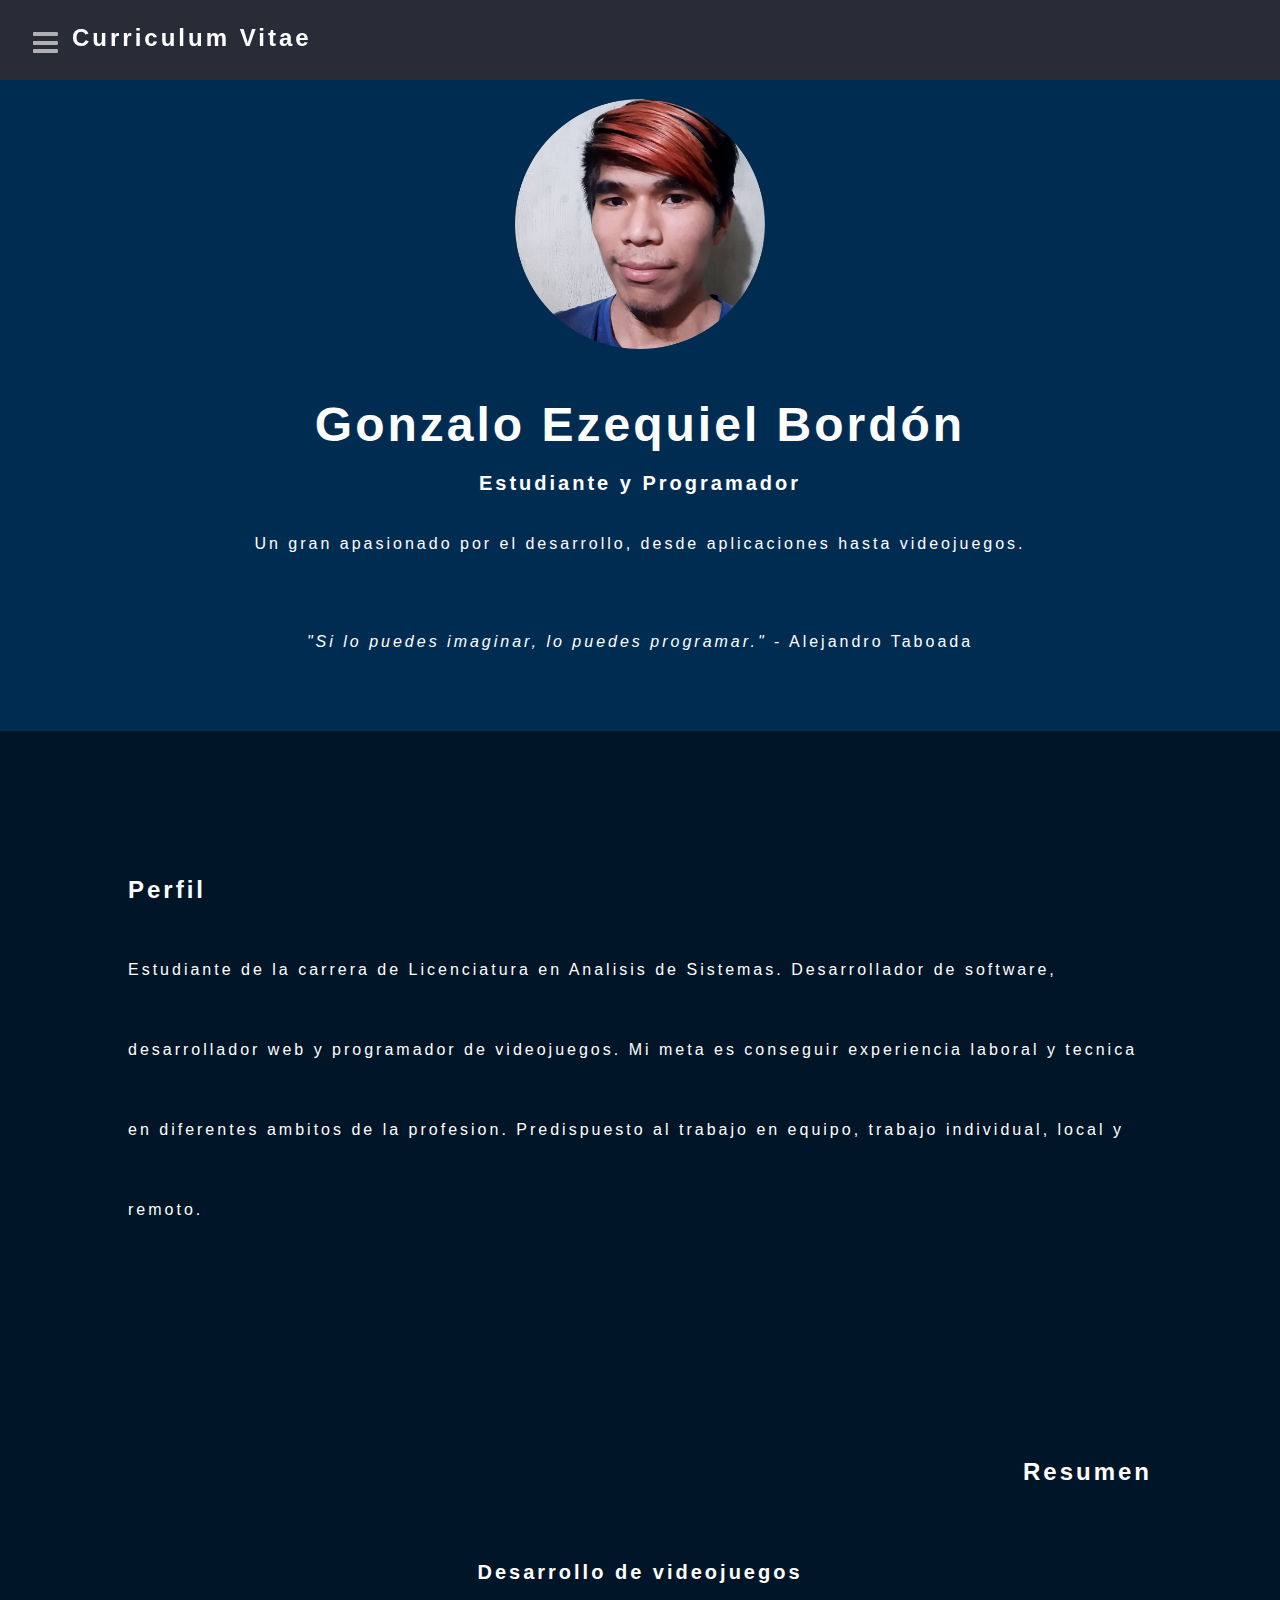
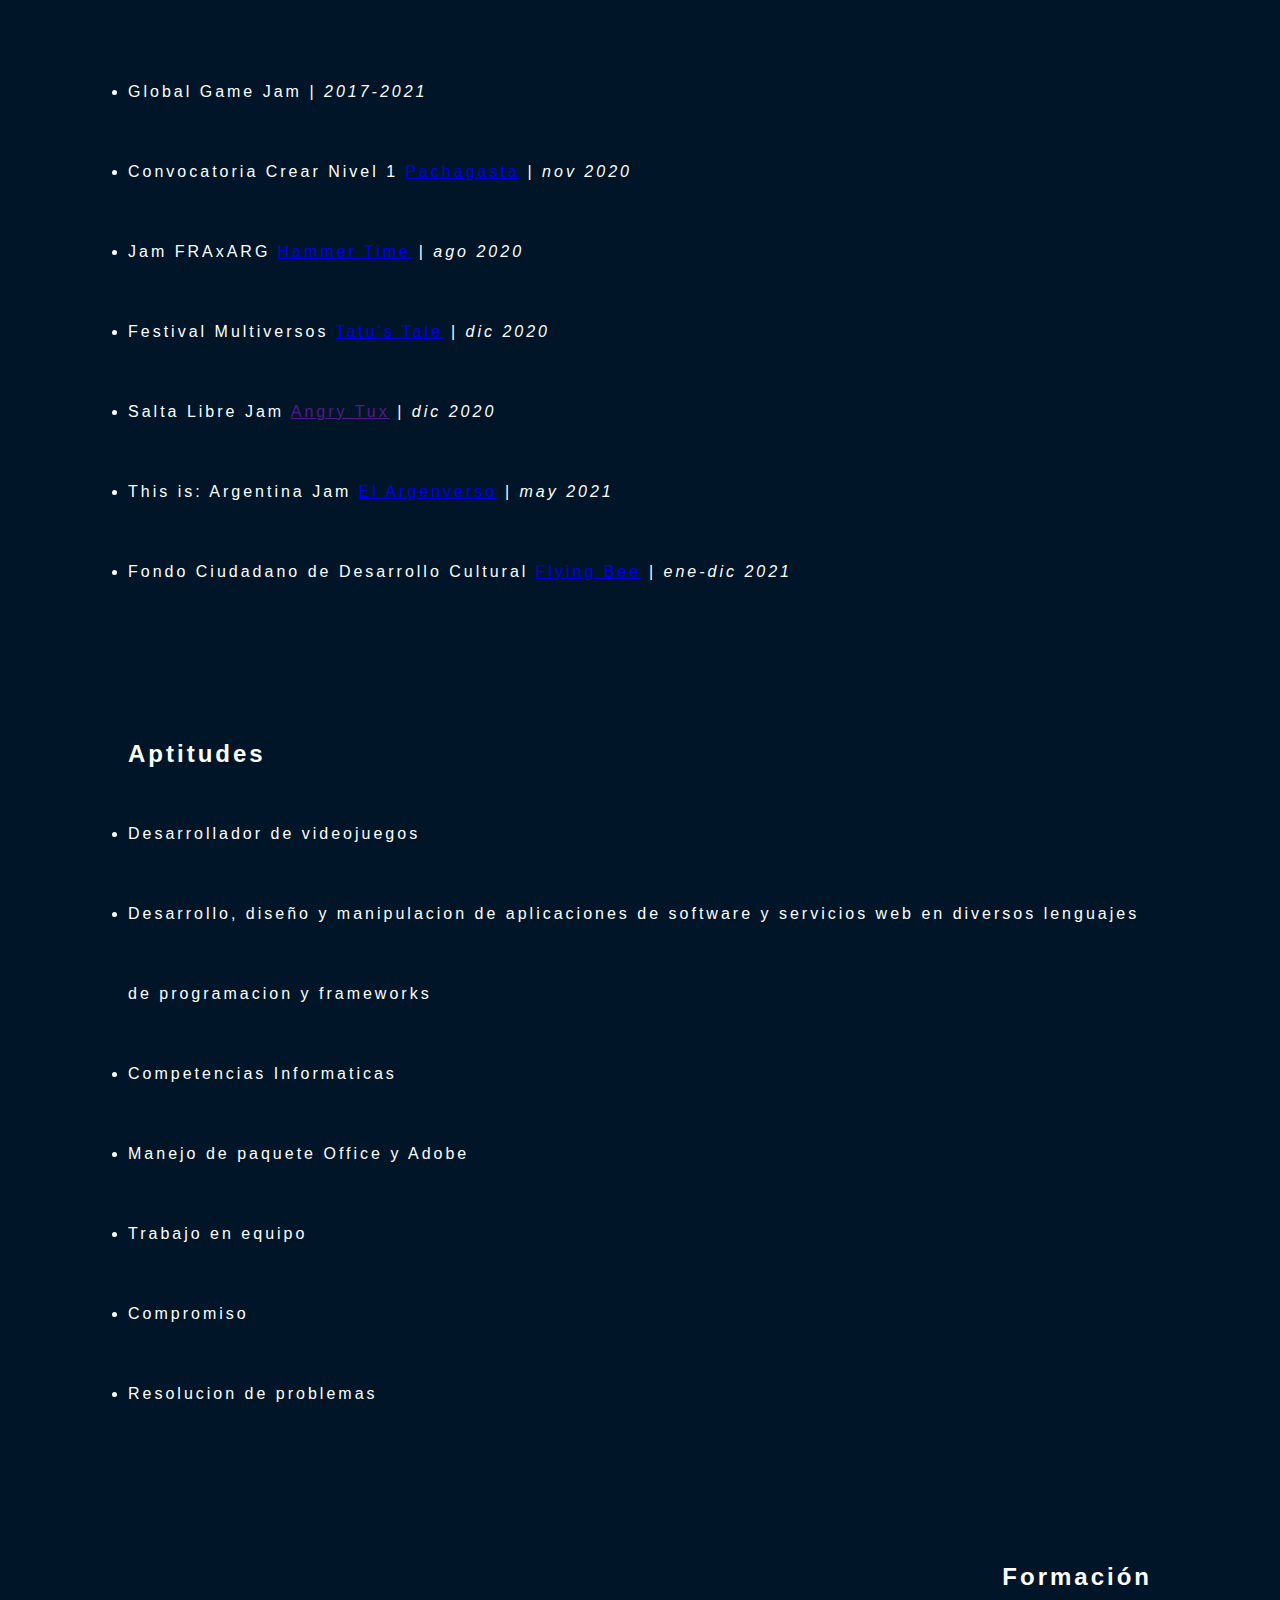
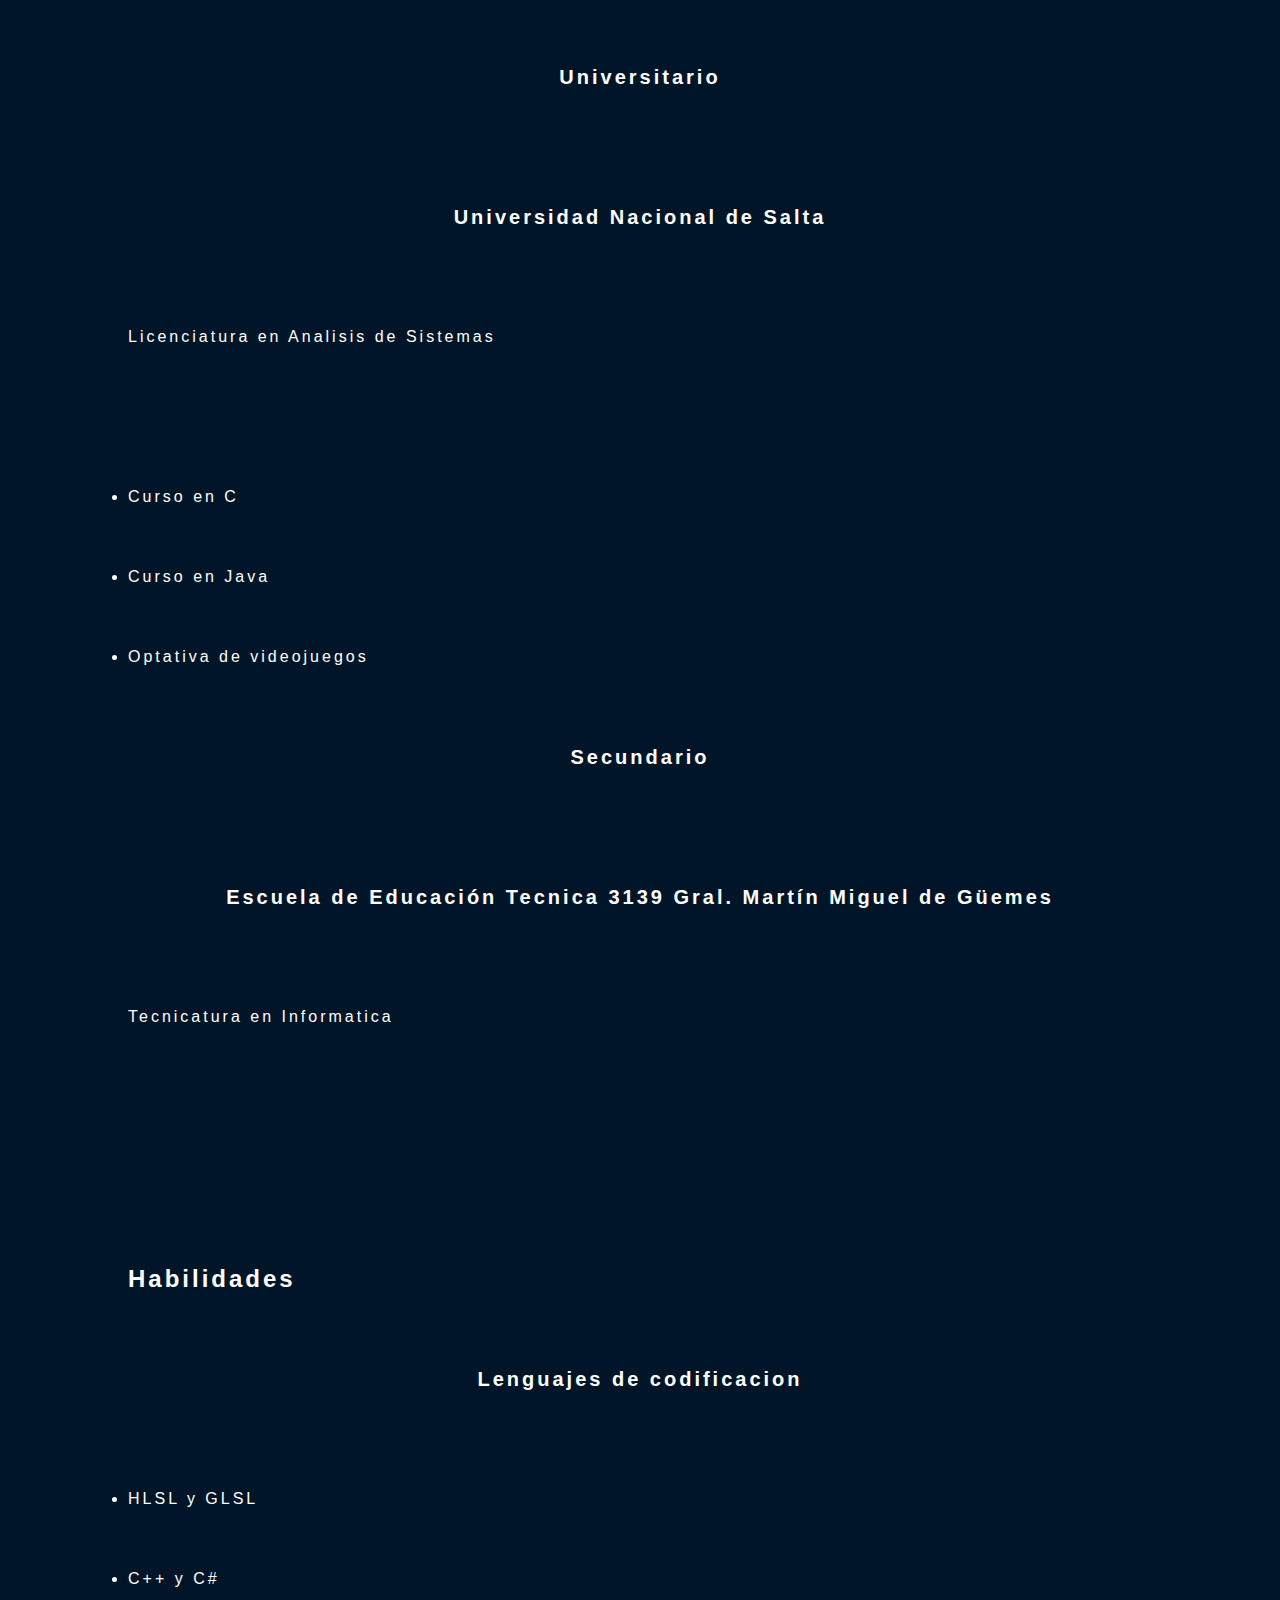
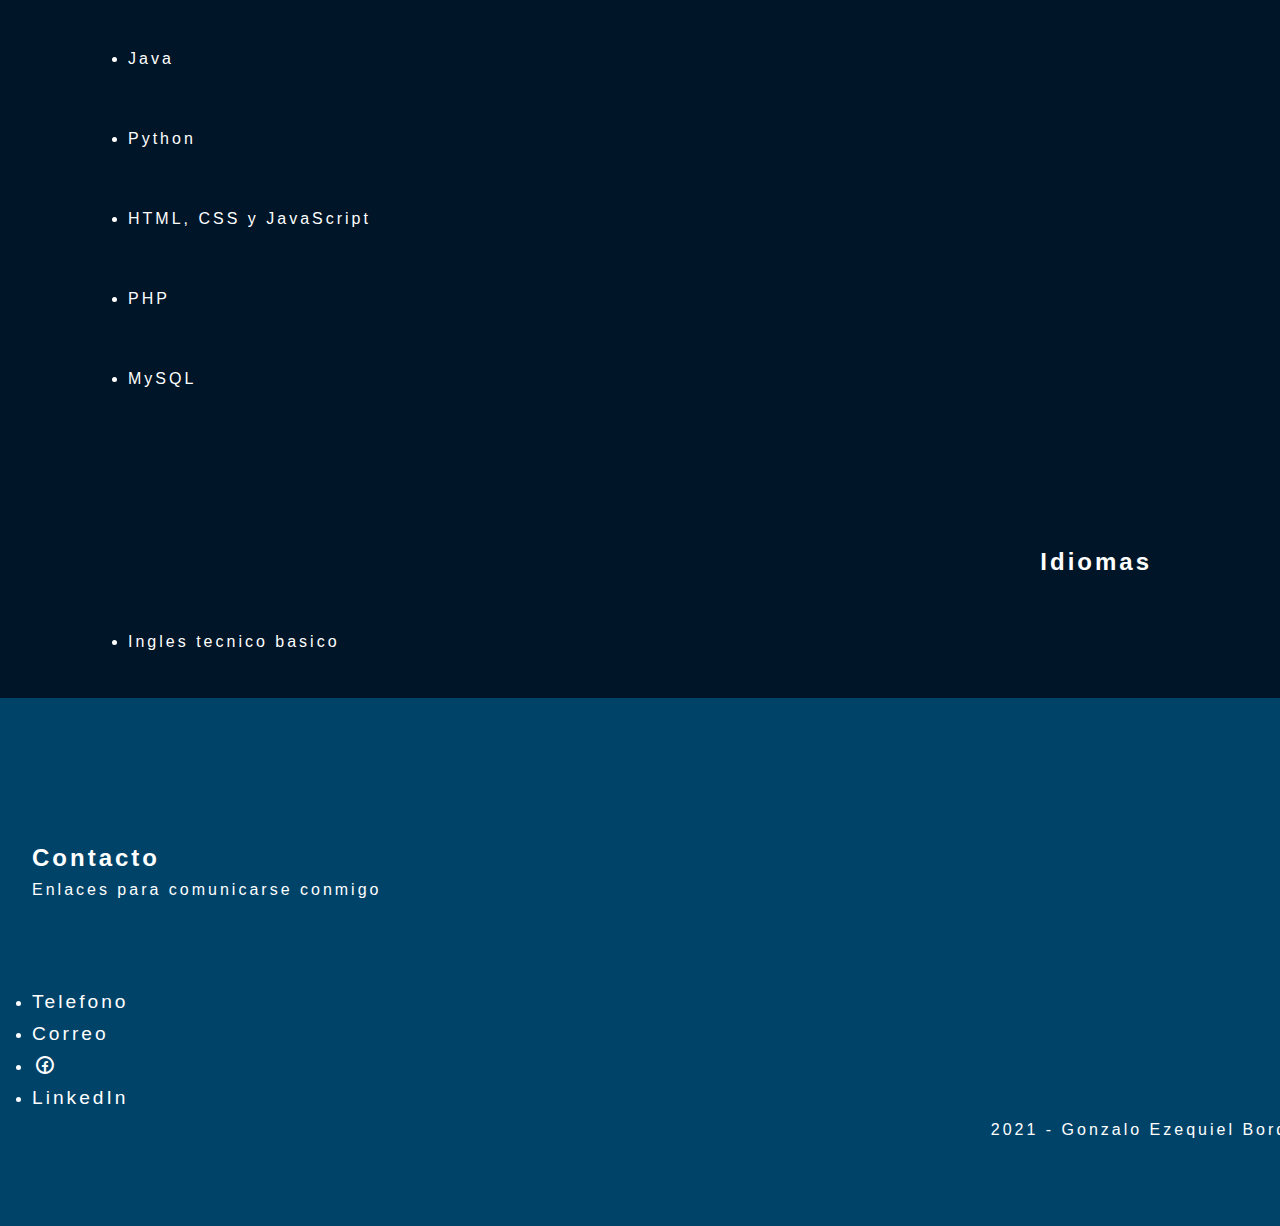
==== index.html @ 4b24d36e "cambio en index" ====
<!DOCTYPE html>
<html lang="es">

<head>
    <meta charset="UTF-8">
    <meta name="viewport" content="width=device-width, initial-scale=1.0">
    <title>GonzoCV</title>
    <link rel="stylesheet" href="fontello-78c8fa5f/css/fontello.css">
    <link rel="stylesheet" href="src/styles/style.css">
    <meta http-equiv="X-UA-Compatible" content="ie=edge">
</head>
<body>
        <nav class="margin-1 padding-1 box-sizing-1">
            <input type="checkbox" id="check">
            <label for="check" class="checkbtn">
                <i class="icon-menu"></i>
            </label>
            <!--<img src="img/logo-awe.png" alt="logo" id="logo" class="margin-t-1">-->
            <h1>Curriculum Vitae</h1>
            <ul class="list-style-1 margin-t-2">
                <!-- responsive menu -->
                <li><a href="#name">Inicio</a></li><hr>
                <li><a href="#Perfil">Perfil</a></li>
                <li><a href="#Resumen">Resumen</a></li>
                <li><a href="#Aptitudes">Aptitudes</a></li>
                <li><a href="#Formacion">Formación</a></li><hr>
                <li><a href="#Habilidades">Habilidades</a></li>
                <li><a href="#Idiomas">Idiomas</a></li>
                <li><a href="#Contacto">Contacto</a></li><hr>
                <li><a href="https://www.facebook.com/El-Gonzo-San-267503960481370" class="icon-facebook-circled"></a></li> <!-- FACEBOOK -->
                <li><a href="mailto:bordongonzaloezequiel@gmail.com" class="icon-mail"></a></li> <!-- MAIL -->
            </ul>
        </nav>
    <header id="name">
        <img src="img/gonzocv.png" alt="Foto de Gonzo" width="250" height="250">
        <h1>Gonzalo Ezequiel Bordón</h1>
        <h3>Estudiante y Programador</h3>
        <p>Un gran apasionado por el desarrollo, desde aplicaciones hasta videojuegos.</p>
        <p><i>"Si lo puedes imaginar, lo puedes programar."</i> - Alejandro Taboada</p>
    </header>
    <section>
        <div id="Perfil">
            <h2 style="text-align: left;">Perfil</h2>
            <p>Estudiante de la carrera de Licenciatura en Analisis de Sistemas. Desarrollador de software, desarrollador web y programador de videojuegos. Mi meta es conseguir experiencia laboral y tecnica en diferentes ambitos de la profesion. Predispuesto al trabajo en equipo, trabajo individual, local y remoto.</p>    
        </div>
        <div id="Resumen">
            <h2 style="text-align: right;">Resumen</h2>
            <h3>Desarrollo de videojuegos</h3>
            <ul>
                <li>Global Game Jam | <i>2017-2021</i></li>
                <li>Convocatoria Crear Nivel 1 <a href="https://gonzogames.itch.io/pachagasta">Pachagasta</a> | <i>nov 2020</i></li>
                <li>Jam FRAxARG <a href="https://pioure.itch.io/hammer-time">Hammer Time</a> | <i>ago 2020</i></li>
                <li>Festival Multiversos <a href="https://gonzogames.itch.io/la-liberacin-de-tat">Tatu's Tale</a> | <i>dic 2020</i></li>
                <li>Salta Libre Jam <a href="">Angry Tux</a> | <i>dic 2020</i></li>
                <li>This is: Argentina Jam <a href="https://gerardomatias.itch.io/el-argenverso">El Argenverso</a> | <i>may 2021</i></li>
                <li>Fondo Ciudadano de Desarrollo Cultural <a href="https://gonzogames.itch.io/flying-bee">Flying Bee</a> | <i>ene-dic 2021</i></li>
            </ul>
        </div>
        <div id="Aptitudes">
            <h2 style="text-align: left;">Aptitudes</h2>
        <ul>
            <li>Desarrollador de videojuegos</li>
            <li>Desarrollo, diseño y manipulacion de aplicaciones de software y servicios web en diversos lenguajes de programacion y frameworks</li>
            <li>Competencias Informaticas</li>
            <li>Manejo de paquete Office y Adobe</li>
            <li>Trabajo en equipo</li>
            <li>Compromiso</li>
            <li>Resolucion de problemas</li>
        </ul>
        </div>
        <div id="Formacion">
            <h2 style="text-align: right;">Formación</h2>
            <h3>Universitario</h3>
            <h4>Universidad Nacional de Salta</h4>
            <p>Licenciatura en Analisis de Sistemas</p>
            <ul>
                <li>Curso en C</li>
                <li>Curso en Java</li>
                <li>Optativa de videojuegos</li>
            </ul>
            <h3>Secundario</h3>
            <h4>Escuela de Educación Tecnica 3139 Gral. Martín Miguel de Güemes</h4>
            <p>Tecnicatura en Informatica</p>
        </div>
        <div id="Habilidades">
            <h2 style="text-align: left;">Habilidades</h2>
            <h3>Lenguajes de codificacion</h3>
            <ul>
                <li>HLSL y GLSL</li>
                <li>C++ y C#</li>
                <li>Java</li>
                <li>Python</li>
                <li>HTML, CSS y JavaScript</li>
                <li>PHP</li>
                <li>MySQL</li>
            </ul>
        </div>
        <div id="Idiomas">
            <h2 style="text-align: right;">Idiomas</h2>
            <ul>
                <li>Ingles tecnico basico</li>
            </ul>
        </div>
    </section>
    <footer>
        <h2 id="Contacto">Contacto</h2>
        <ul>
            <p>Enlaces para comunicarse conmigo</p>
            <li><a href="tel:+15 387 5717500">Telefono</a></li>
            <li><a href="mailto:bordongonzaloezequiel@gmail.com">Correo</a></li>
            <li><a href="https://www.facebook.com/El-Gonzo-San-267503960481370" class="icon-facebook-circled"></a></li>
            <li><a href="https://www.linkedin.com/in/gonzalo-ezequiel-bord%C3%B3n-1a0881211/" class="icon-linkedin-squared">LinkedIn</a></li>
        </ul>
        <p style="text-align: right;"> 2021 - Gonzalo Ezequiel Bordón</p>
    </footer>
</body>

</html>
---- fontello-78c8fa5f/css/fontello.css ----
@font-face {
  font-family: 'fontello';
  src: url('../font/fontello.eot?80298129');
  src: url('../font/fontello.eot?80298129#iefix') format('embedded-opentype'),
       url('../font/fontello.woff2?80298129') format('woff2'),
       url('../font/fontello.woff?80298129') format('woff'),
       url('../font/fontello.ttf?80298129') format('truetype'),
       url('../font/fontello.svg?80298129#fontello') format('svg');
  font-weight: normal;
  font-style: normal;
}
/* Chrome hack: SVG is rendered more smooth in Windozze. 100% magic, uncomment if you need it. */
/* Note, that will break hinting! In other OS-es font will be not as sharp as it could be */
/*
@media screen and (-webkit-min-device-pixel-ratio:0) {
  @font-face {
    font-family: 'fontello';
    src: url('../font/fontello.svg?80298129#fontello') format('svg');
  }
}
*/
[class^="icon-"]:before, [class*=" icon-"]:before {
  font-family: "fontello";
  font-style: normal;
  font-weight: normal;
  speak: never;

  display: inline-block;
  text-decoration: inherit;
  width: 1em;
  margin-right: .2em;
  text-align: center;
  /* opacity: .8; */

  /* For safety - reset parent styles, that can break glyph codes*/
  font-variant: normal;
  text-transform: none;

  /* fix buttons height, for twitter bootstrap */
  line-height: 1em;

  /* Animation center compensation - margins should be symmetric */
  /* remove if not needed */
  margin-left: .2em;

  /* you can be more comfortable with increased icons size */
  /* font-size: 120%; */

  /* Font smoothing. That was taken from TWBS */
  -webkit-font-smoothing: antialiased;
  -moz-osx-font-smoothing: grayscale;

  /* Uncomment for 3D effect */
  /* text-shadow: 1px 1px 1px rgba(127, 127, 127, 0.3); */
}

.icon-facebook-circled:before { content: '\e800'; } /* '' */
.icon-mail:before { content: '\e801'; } /* '' */
.icon-tags:before { content: '\e802'; } /* '' */
.icon-right-open:before { content: '\e803'; } /* '' */
.icon-left-open:before { content: '\e804'; } /* '' */
.icon-down-open:before { content: '\e805'; } /* '' */
.icon-news:before { content: '\e806'; } /* '' */
.icon-book:before { content: '\e807'; } /* '' */
.icon-doc:before { content: '\e808'; } /* '' */
.icon-camera:before { content: '\e809'; } /* '' */
.icon-lightbulb:before { content: '\e80a'; } /* '' */
.icon-plus-circled:before { content: '\e80b'; } /* '' */
.icon-group:before { content: '\e80c'; } /* '' */
.icon-clipboard:before { content: '\e80d'; } /* '' */
.icon-star:before { content: '\e80e'; } /* '' */
.icon-menu:before { content: '\f0c9'; } /* '' */
.icon-instagram:before { content: '\f16d'; } /* '' */
.icon-skype:before { content: '\f17e'; } /* '' */
---- src/styles/style.css ----
/* INICIO HEADER */
*{margin: 0;padding: 0%;}

body{
    z-index: 0;
    background-color: #001527;
}

h1{
    padding-top: 1em;
    display: block;
    margin: auto;
    font-size: 3em;
    color: #fff;
    font-family: 'Roboto', sans-serif;
    letter-spacing: 3px;
    text-align: center;
}

h2{
    padding-top: 10%;
    font-size: 1.5em;
    color: #fff;
    font-family: 'Roboto', sans-serif;
    letter-spacing: 3px;
}


h3{
    padding-top: 1em;
    text-align: center;
    font-size: 1.25em;
    color: #fff;
    font-family: 'Roboto', sans-serif;
    letter-spacing: 3px;
    padding-bottom: 2em;
}
h4{
    padding-top: 1em;
    text-align: center;
    font-size: 1.25em;
    color: #fff;
    font-family: 'Roboto', sans-serif;
    letter-spacing: 3px;
    padding-bottom: 2em;
}
p{
    font-size: 1em;
    color: #fff;
    font-family: 'Roboto', sans-serif;
    letter-spacing: 3px;
    padding-bottom: 5em;
}

li{
    color: #fff;
    font-family: 'Roboto', sans-serif;
    letter-spacing: 3px;
}

nav {
    z-index: 1;
    top: 0px;
    left: 0px;
    width: 100%;
    height: 5em;
    background: rgba(50, 50, 59, 0.8);
}

nav ul {
    float: right;
    margin-right: 1em;
    padding: 1em;
}
#logo {
    padding: 0 2em;
    margin-left: 10em;
}
nav h1 {
    font-size: 1.5em;
    color: rgb(255, 255, 255);
    font-family: 'Roboto', sans-serif;
    /*font-weight: bold;
    text-transform: uppercase;*/
    letter-spacing: 3px;

    margin-left: 3em;
    float: left;
}
nav ul li {
    position: relative;
    text-align: center;
    display: inline-block;
    padding: 0.5em;
    margin: 0.5em;
    padding-bottom: 1.5em;
    border-bottom:8px rgba(145, 145, 145, 0.363);
    border-radius: 2px;
}

nav ul li a {
    color: rgba(255, 255, 255, 0.61);
    font-size: 12px;
    font-family: "Roboto", sans-serif;
    text-decoration: none;
    text-transform: uppercase;
    
}

nav ul hr{
    display: none;
}

a:hover {
    color: #9b9b9b;
    transition: .5s;
}



.checkbtn {
    font-size: 1.8em;
    color: rgba(255, 255, 255, 0.63);
    float: left;
    line-height: 3em;
    margin-right: 1em;
    padding-left: 2%;
    cursor: pointer;
    display: none;
}

#check {
    display: none;
}

#item-desplegable {
    width: 5em;
}

nav ul #item-desplegable #desplegable li {
    display: block;
}

#desplegable {
    display: none;
    background-color: rgba(90, 90, 90, 0.164);
    margin-top: 1.5em;
    margin-right: 5em;
    position: fixed;
}

#desplegable li {
    margin-top: 0.4em;  
    margin-bottom: 0.4em;
}

#item-desplegable:hover #desplegable {
    display: block;
    transition: .5s;
}
/*
.icon-facebook-circled {
    padding: 0.15em;
    font-size: 1.3em;
}

.icon-mail {
    font-size: 0.8em;
}*/

header{
    left: 0px;
    width: 100%;
    align-content: center;
    text-align: center;
    margin-top: 5em;
    padding-top: 1em;
    background-color: #002c52;
}
header img{
    display: block;
    margin: auto;
    box-shadow: #001527;
}

/* FIN HEADER */
@media (max-width: 1350px) {
    
    /* INICIO HEADER */
    .checkbtn {
        display: block;
    }

    .margin-t-2 {
        margin-top: 0;
        position: absolute;
    }

    nav{
        position: fixed;
    }
    
    nav ul {
        width: 35%;
        background: rgba(20, 20, 20, 0.938);
        top: 5em;
        left: -100%;
        /*text-align: center;*/
        transition: all .5s;
        height: 100vh;
    }
    nav h1{
        position:fixed;
        float:center;
        text-align: center;
        margin-right: 3em;
    }
    nav ul hr {
        border-color: rgba(145, 145, 145, 0.308);
        display: block;
    }
    nav ul li {
        display: block;
        line-height: 3.6em;
        padding: 0.01em;
        margin: 0.125em;
    }
    nav ul li a:hover {
        background-color: rgba(255, 255, 255, 0.068);
    }

    nav ul li a {
        width: 100%;
        -webkit-appearance: button;
        -moz-appearance: button;
        appearance: button;
        background-color: rgba(255, 255, 255, 0.068);
        height: 3.6em;
        line-height: 4em;
    }

    #check:checked ~ ul {
        left: 0;
    }

    #logo {
        margin-left: 0;
    }

    #desplegable {
        display: block;
    }

    #item-desplegable {
        height: auto;
    }

    header img{
        margin-top: 0.2em;
    }

    /* FIN HEADER */
}

/*Section*/

section{
    margin: 1em 10%;
    line-height: 5em;
}
/*
section h1{
    text-align: center;
    line-height: 1.5em;
    font-size: 4em;
    color: #fff;
    font-family: 'Roboto', sans-serif;
    letter-spacing: 3px;
}

section h3{
    font-size: 1em;
    color: #fff;
    font-family: 'Roboto', sans-serif;
    letter-spacing: 3px;
    text-align: center;
}

section h2{
    padding-top: 10%;
    font-size: 1.5em;
    color: #fff;
    font-family: 'Roboto', sans-serif;
    letter-spacing: 3px;
}

section p{
    font-size: 1.2em;
    color: rgb(255, 255, 255);
    font-family: 'Roboto', sans-serif;
    letter-spacing: 3px;
}
*/

footer{
    width: 100%;
    background-color: #004369;
    color: #fff;
    font-family: 'Roboto', sans-serif;
    letter-spacing: 3px;
    padding-top: 1em;
    padding-left: 2em;
    line-height: 2em;
}

footer a{
    display: block;
    color: #fff;
    font-size: 1.2em;
    text-decoration: none;
}
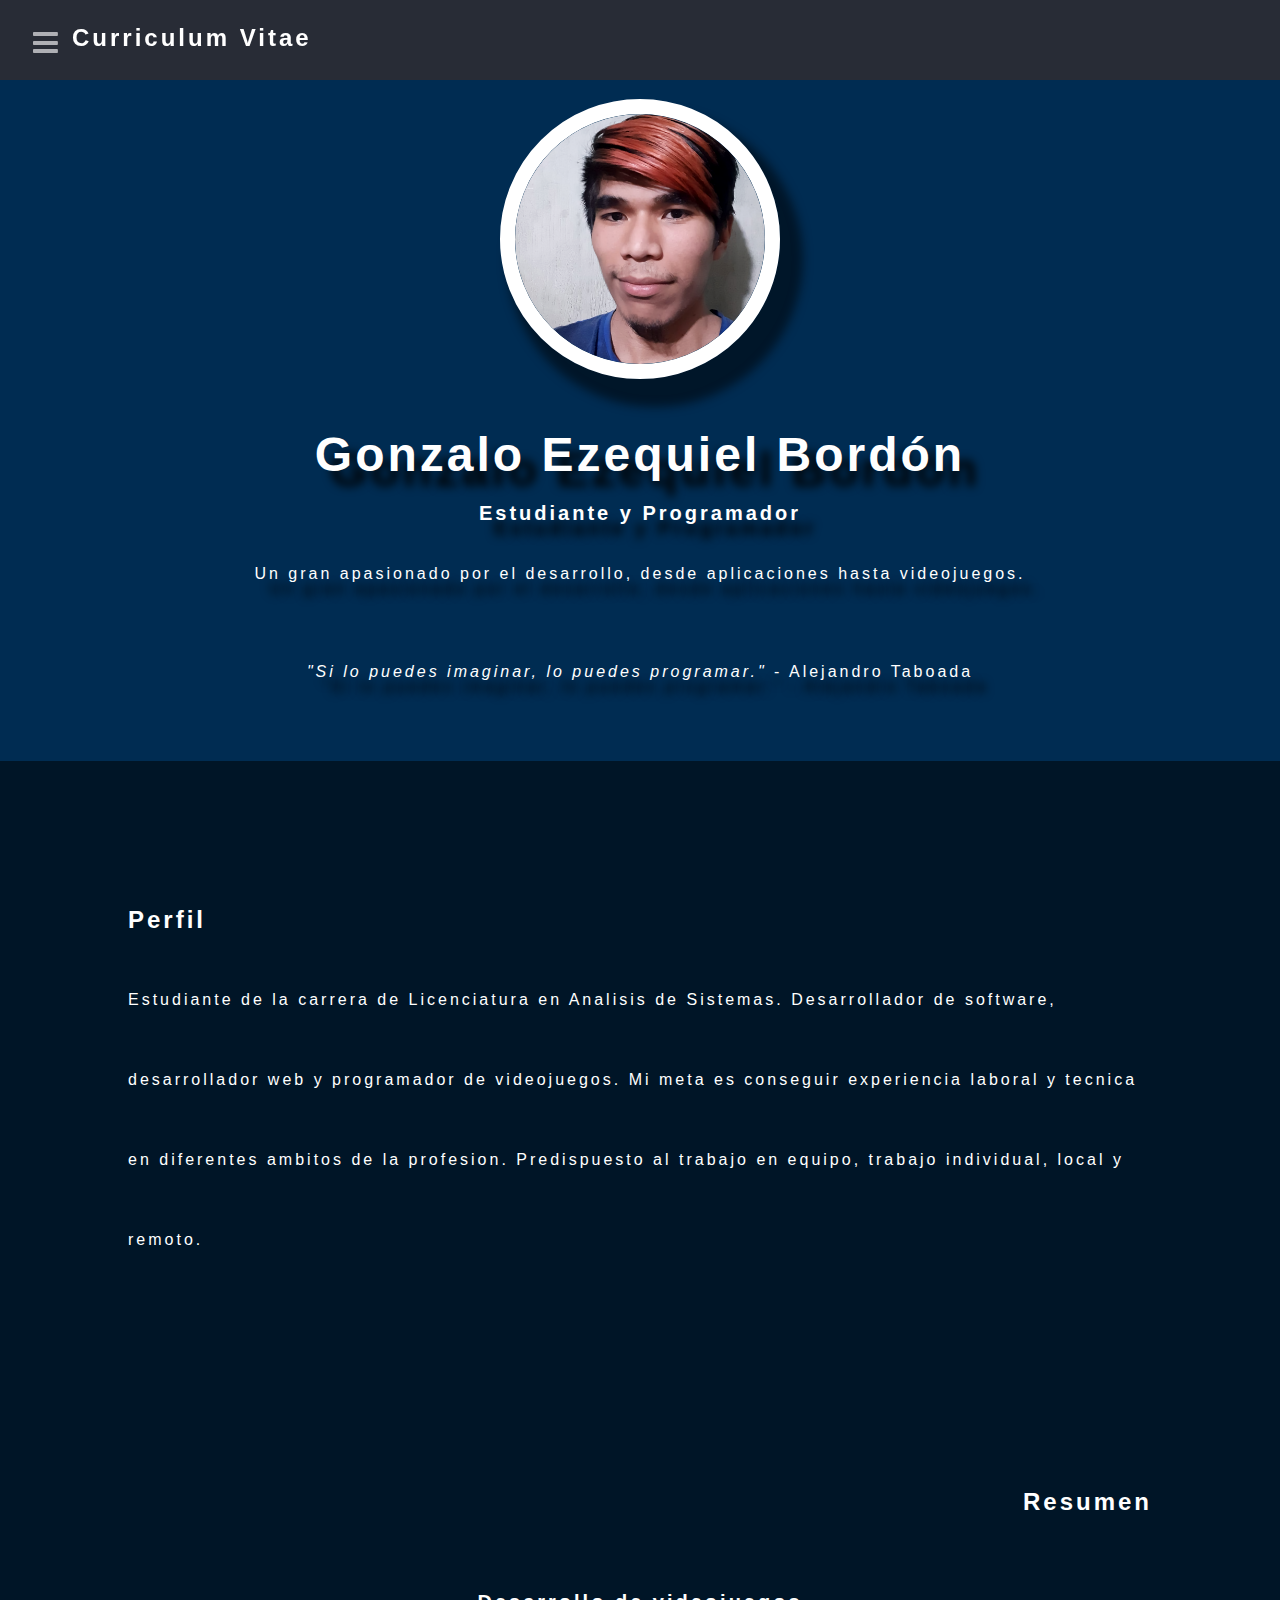
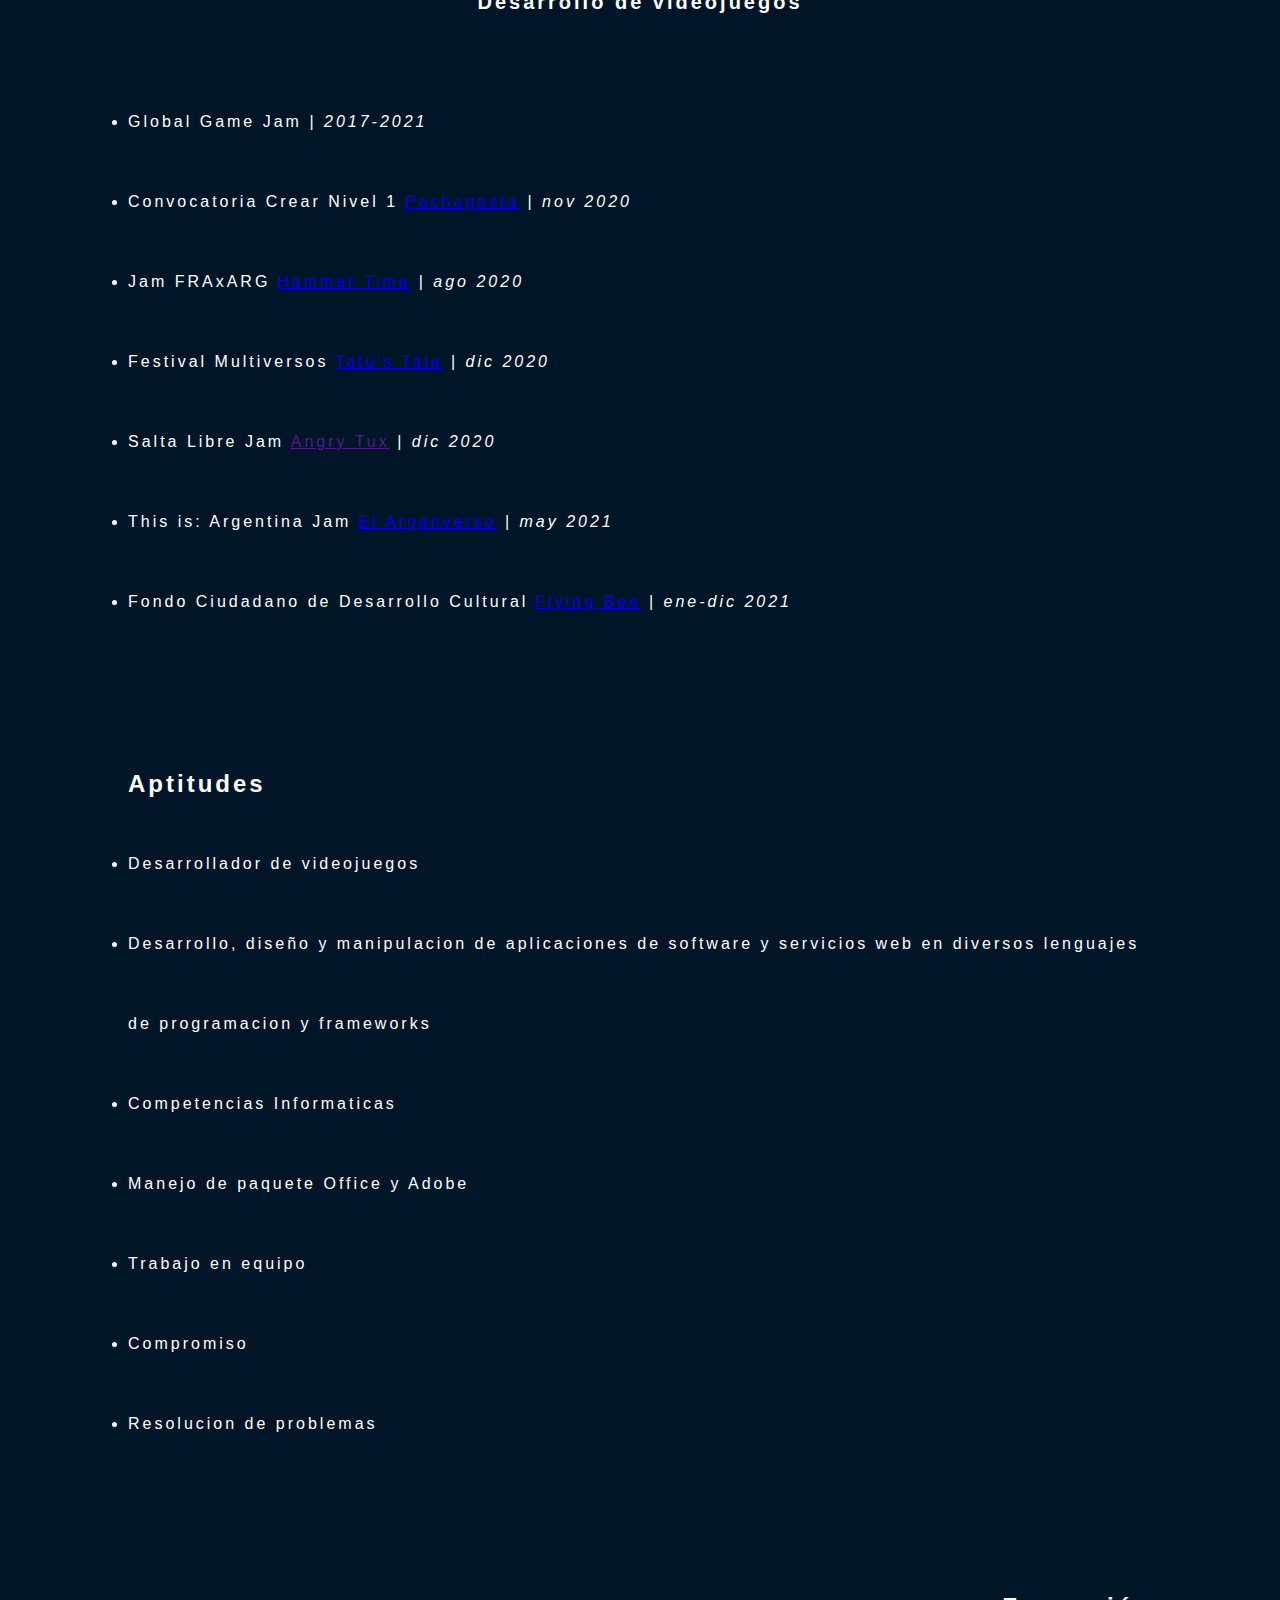
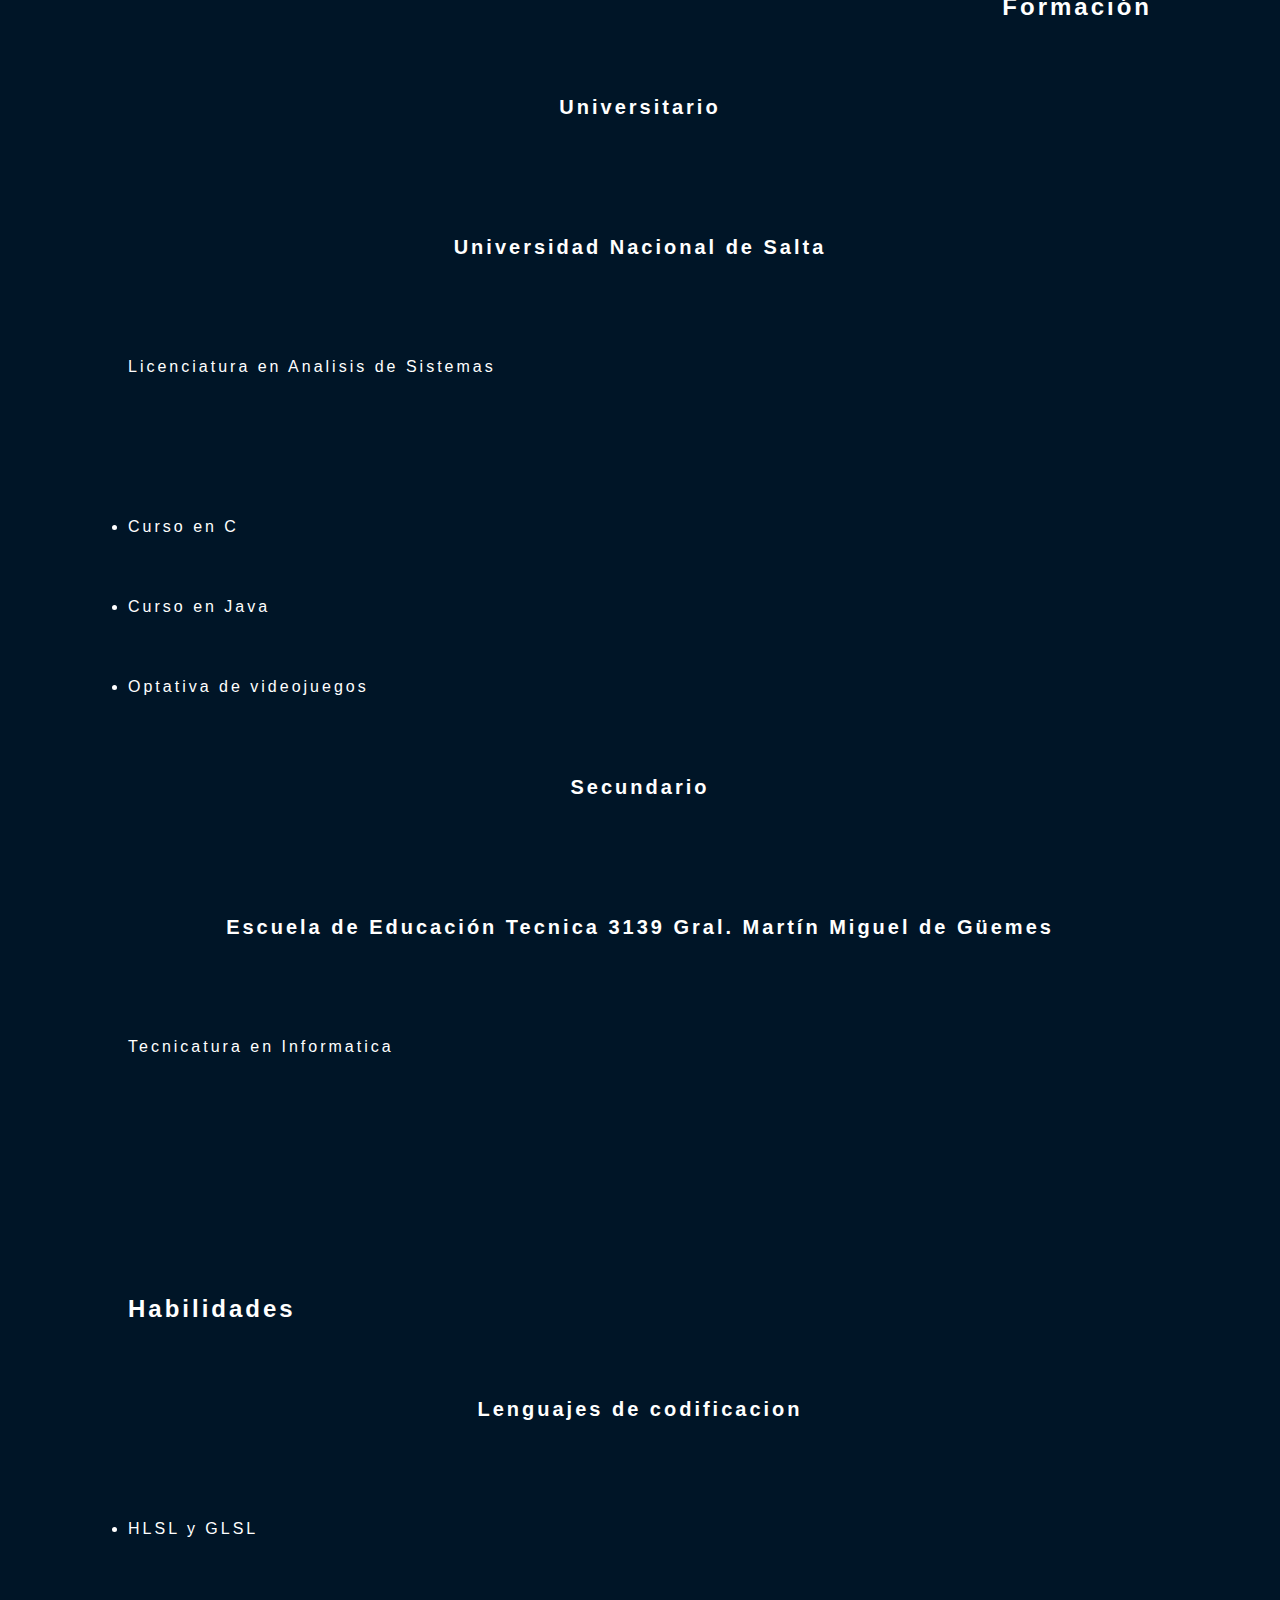
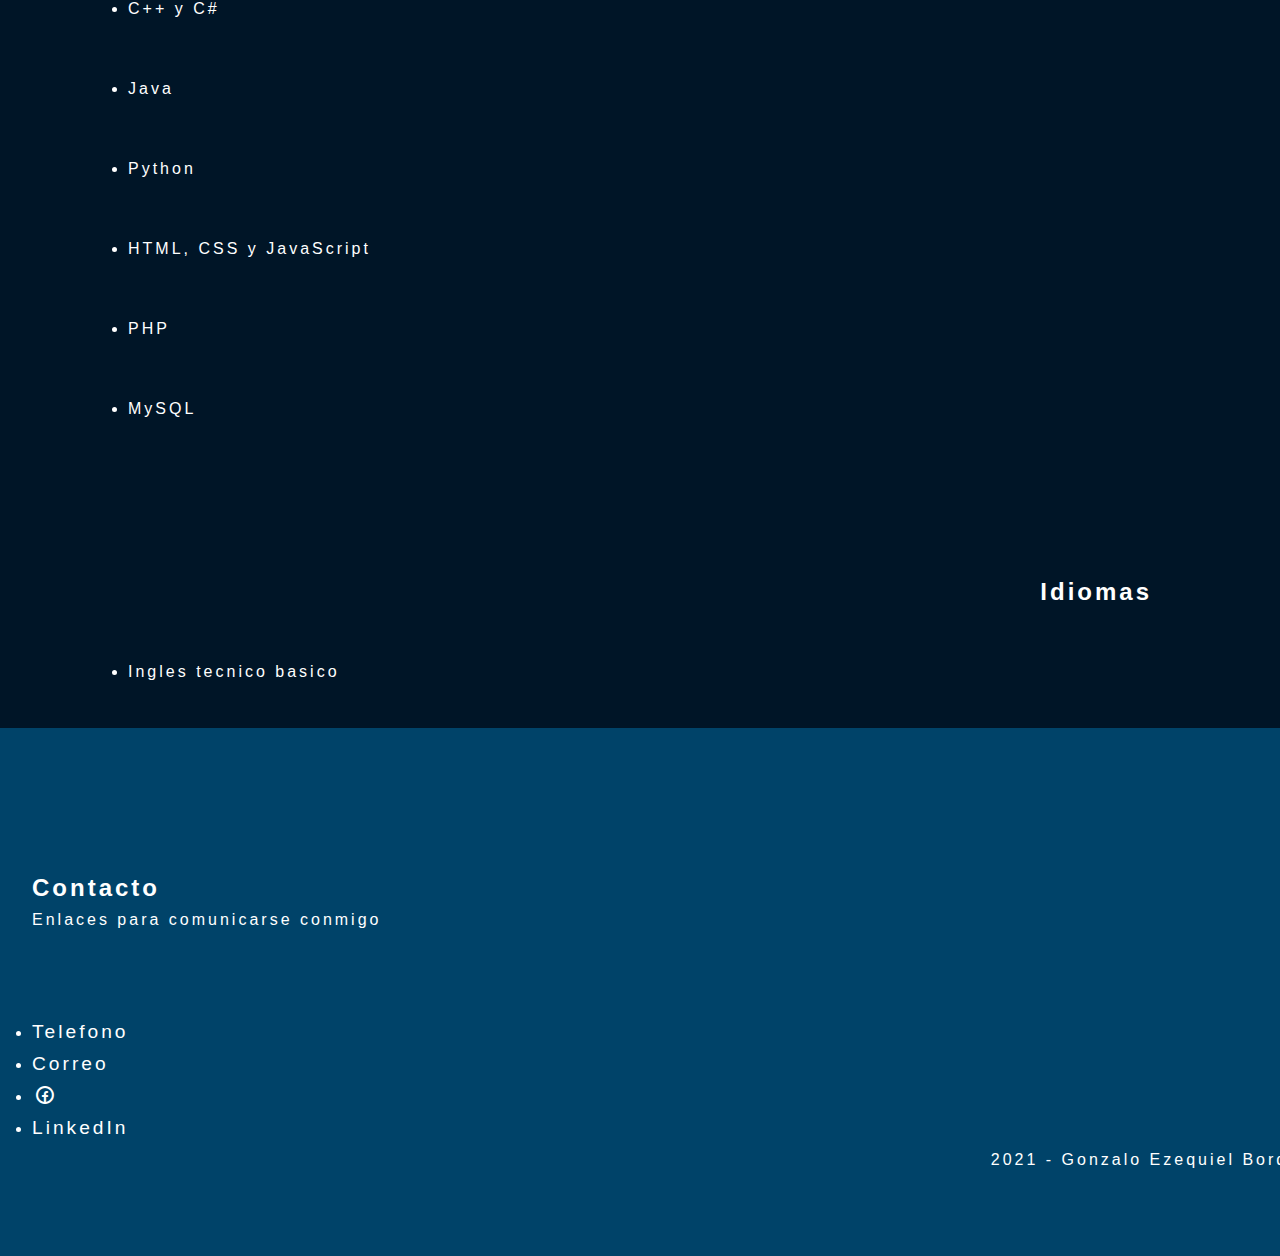
==== commit e1e22040: "sombras agregadas" ====
--- a/index.html
+++ b/index.html
@@ -7,6 +7,7 @@
     <title>GonzoCV</title>
     <link rel="stylesheet" href="fontello-78c8fa5f/css/fontello.css">
     <link rel="stylesheet" href="src/styles/style.css">
+    <link rel="stylesheet" href="src/styles/mobile.css">
     <meta http-equiv="X-UA-Compatible" content="ie=edge">
 </head>
 <body>
@@ -32,7 +33,7 @@
             </ul>
         </nav>
     <header id="name">
-        <img src="img/gonzocv.png" alt="Foto de Gonzo" width="250" height="250">
+        <img src="src/img/face.png" alt="Foto de Gonzo" width="250" height="250">
         <h1>Gonzalo Ezequiel Bordón</h1>
         <h3>Estudiante y Programador</h3>
         <p>Un gran apasionado por el desarrollo, desde aplicaciones hasta videojuegos.</p>
--- a/src/styles/style.css
+++ b/src/styles/style.css
@@ -176,90 +176,15 @@
     margin-top: 5em;
     padding-top: 1em;
     background-color: #002c52;
+    text-shadow: 15px 15px 10px #000000;
 }
 header img{
     display: block;
     margin: auto;
     box-shadow: #001527;
-}
-
-/* FIN HEADER */
-@media (max-width: 1350px) {
-    
-    /* INICIO HEADER */
-    .checkbtn {
-        display: block;
-    }
-
-    .margin-t-2 {
-        margin-top: 0;
-        position: absolute;
-    }
-
-    nav{
-        position: fixed;
-    }
-    
-    nav ul {
-        width: 35%;
-        background: rgba(20, 20, 20, 0.938);
-        top: 5em;
-        left: -100%;
-        /*text-align: center;*/
-        transition: all .5s;
-        height: 100vh;
-    }
-    nav h1{
-        position:fixed;
-        float:center;
-        text-align: center;
-        margin-right: 3em;
-    }
-    nav ul hr {
-        border-color: rgba(145, 145, 145, 0.308);
-        display: block;
-    }
-    nav ul li {
-        display: block;
-        line-height: 3.6em;
-        padding: 0.01em;
-        margin: 0.125em;
-    }
-    nav ul li a:hover {
-        background-color: rgba(255, 255, 255, 0.068);
-    }
-
-    nav ul li a {
-        width: 100%;
-        -webkit-appearance: button;
-        -moz-appearance: button;
-        appearance: button;
-        background-color: rgba(255, 255, 255, 0.068);
-        height: 3.6em;
-        line-height: 4em;
-    }
-
-    #check:checked ~ ul {
-        left: 0;
-    }
-
-    #logo {
-        margin-left: 0;
-    }
-
-    #desplegable {
-        display: block;
-    }
-
-    #item-desplegable {
-        height: auto;
-    }
-
-    header img{
-        margin-top: 0.2em;
-    }
-
-    /* FIN HEADER */
+    border-radius: 50%;
+    border: 15px solid #ffffff;
+    box-shadow: 15px 20px 10px 8px #000911a1;
 }
 
 /*Section*/
--- a/src/styles/mobile.css
+++ b/src/styles/mobile.css
@@ -0,0 +1,78 @@
+/* FIN HEADER */
+@media (max-width: 1350px) {
+    
+    /* INICIO HEADER */
+    .checkbtn {
+        display: block;
+    }
+
+    .margin-t-2 {
+        margin-top: 0;
+        position: absolute;
+    }
+
+    nav{
+        position: fixed;
+    }
+    
+    nav ul {
+        width: 35%;
+        background: rgba(20, 20, 20, 0.938);
+        top: 5em;
+        left: -100%;
+        /*text-align: center;*/
+        transition: all .5s;
+        height: 100vh;
+    }
+    nav h1{
+        position:fixed;
+        float:center;
+        text-align: center;
+        margin-right: 3em;
+    }
+    nav ul hr {
+        border-color: rgba(145, 145, 145, 0.308);
+        display: block;
+    }
+    nav ul li {
+        display: block;
+        line-height: 3.6em;
+        padding: 0.01em;
+        margin: 0.125em;
+    }
+    nav ul li a:hover {
+        background-color: rgba(255, 255, 255, 0.068);
+    }
+
+    nav ul li a {
+        width: 100%;
+        -webkit-appearance: button;
+        -moz-appearance: button;
+        appearance: button;
+        background-color: rgba(255, 255, 255, 0.068);
+        height: 3.6em;
+        line-height: 4em;
+    }
+
+    #check:checked ~ ul {
+        left: 0;
+    }
+
+    #logo {
+        margin-left: 0;
+    }
+
+    #desplegable {
+        display: block;
+    }
+
+    #item-desplegable {
+        height: auto;
+    }
+
+    header img{
+        margin-top: 0.2em;
+    }
+
+    /* FIN HEADER */
+}
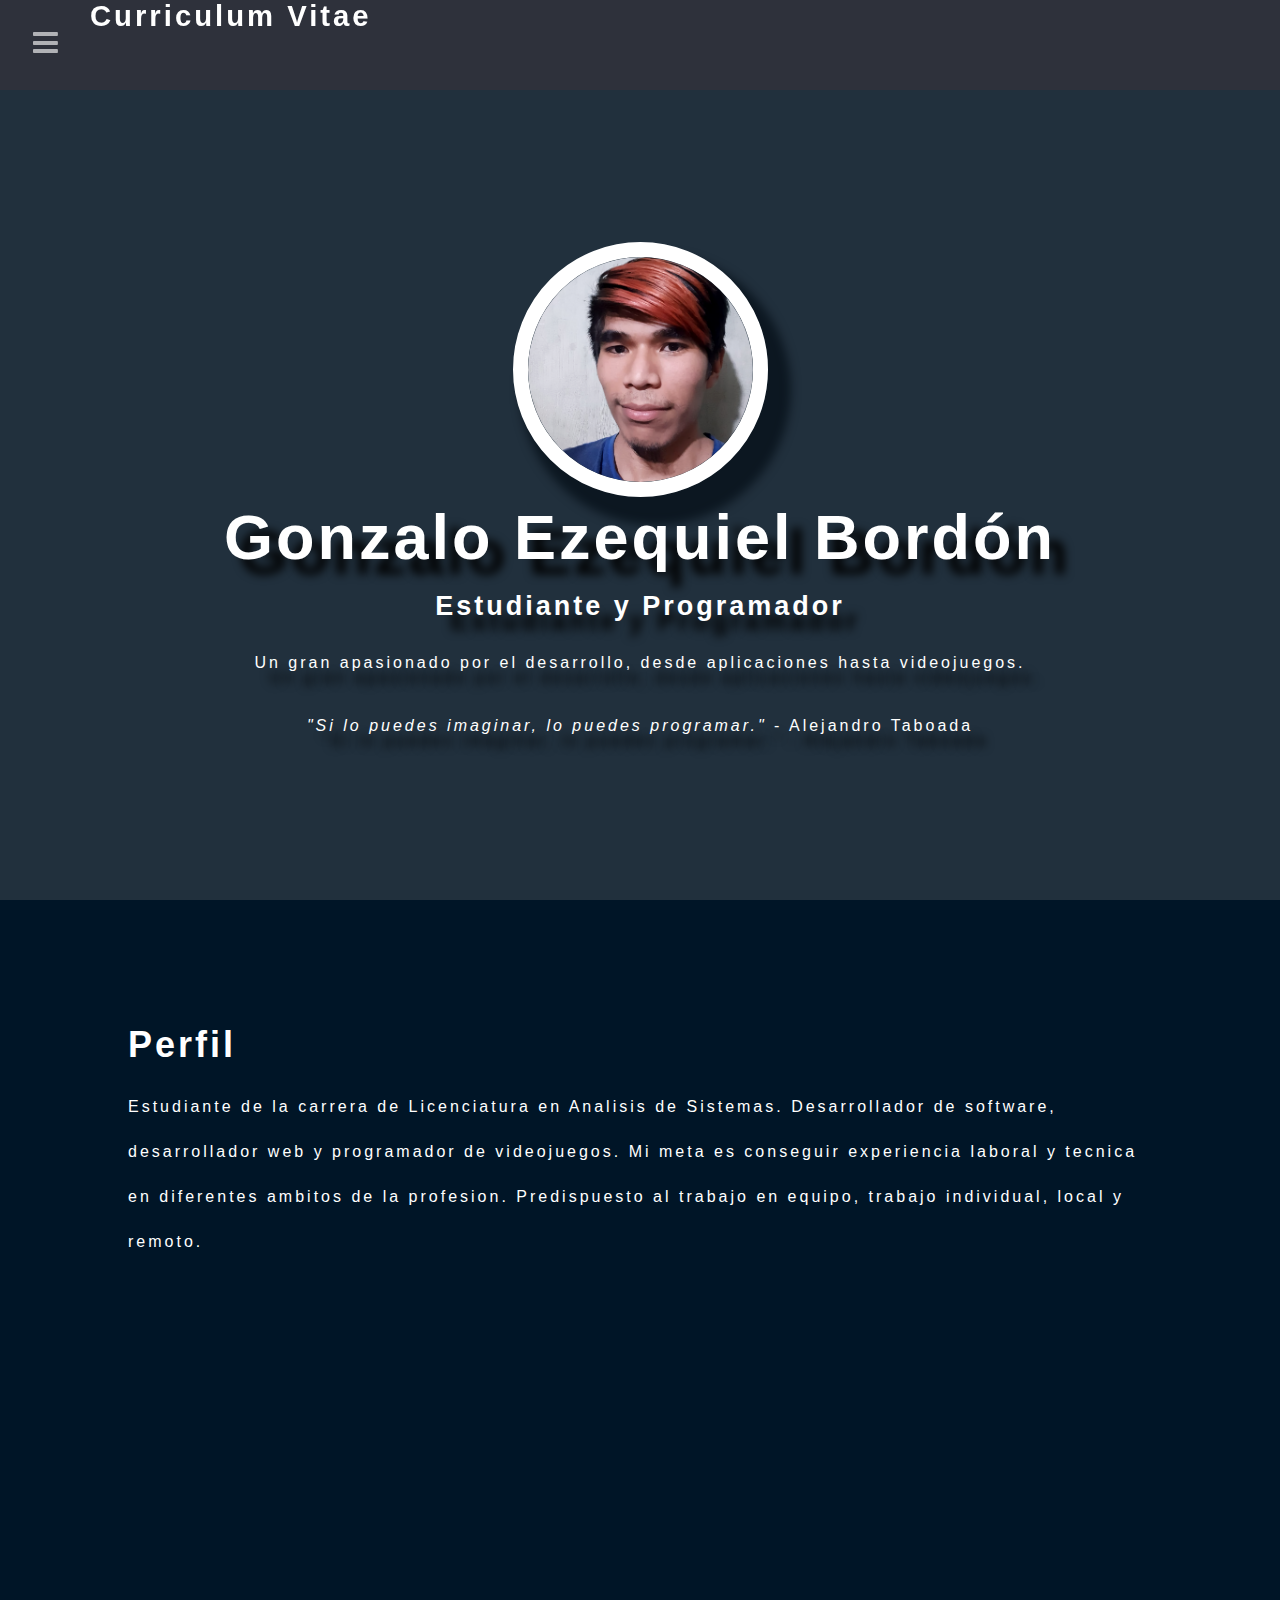
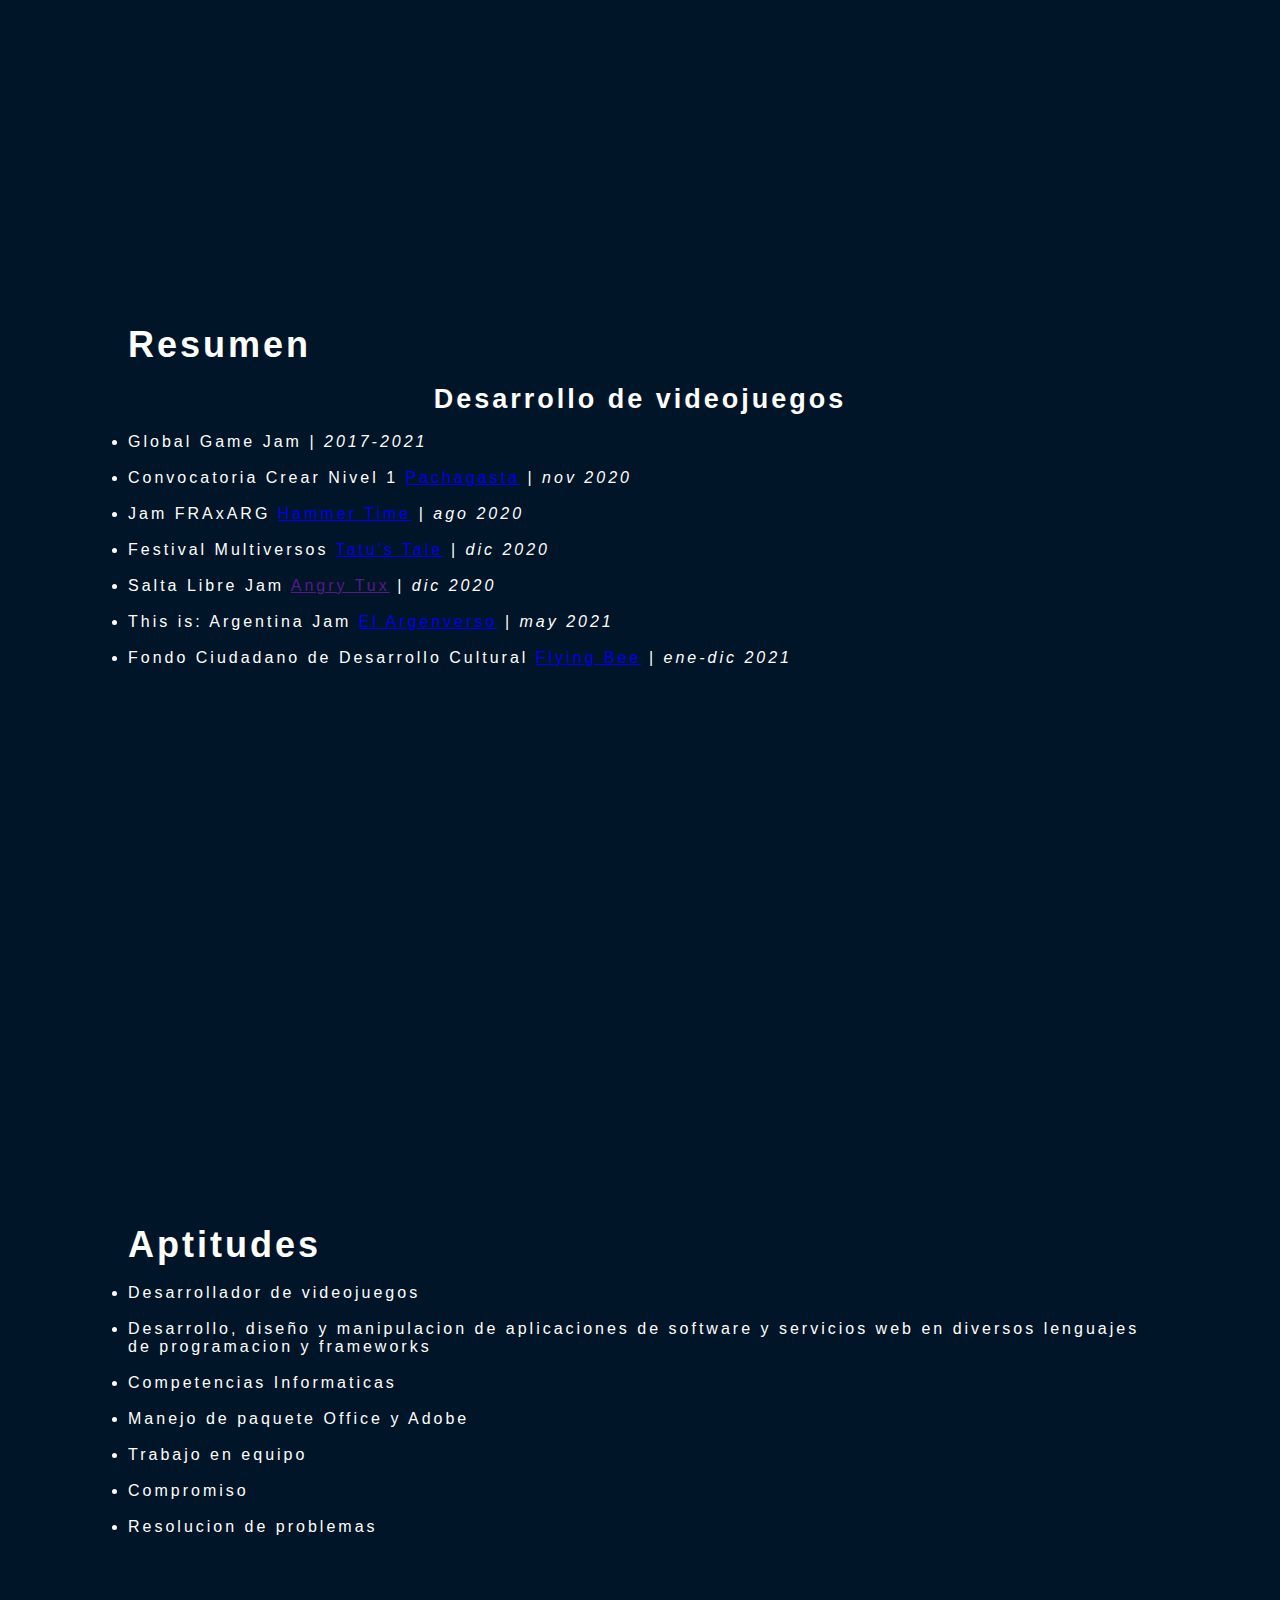
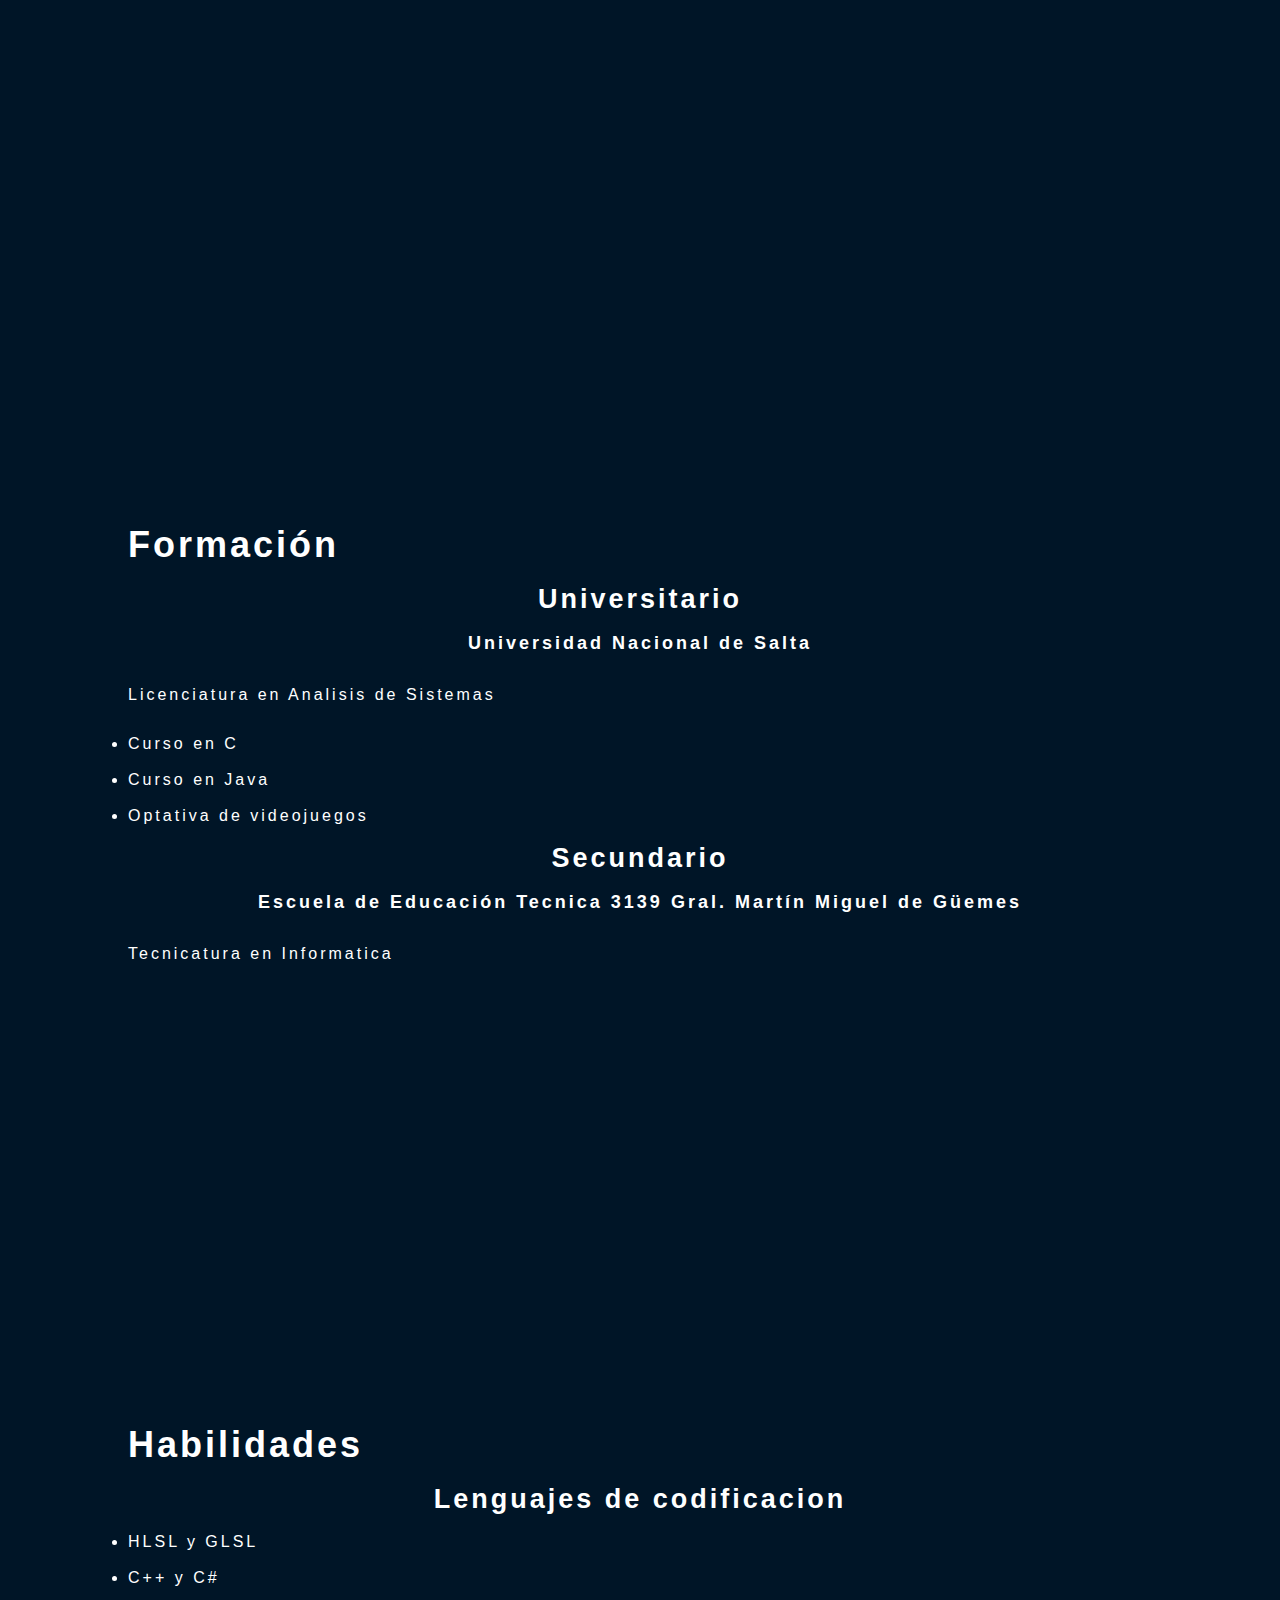
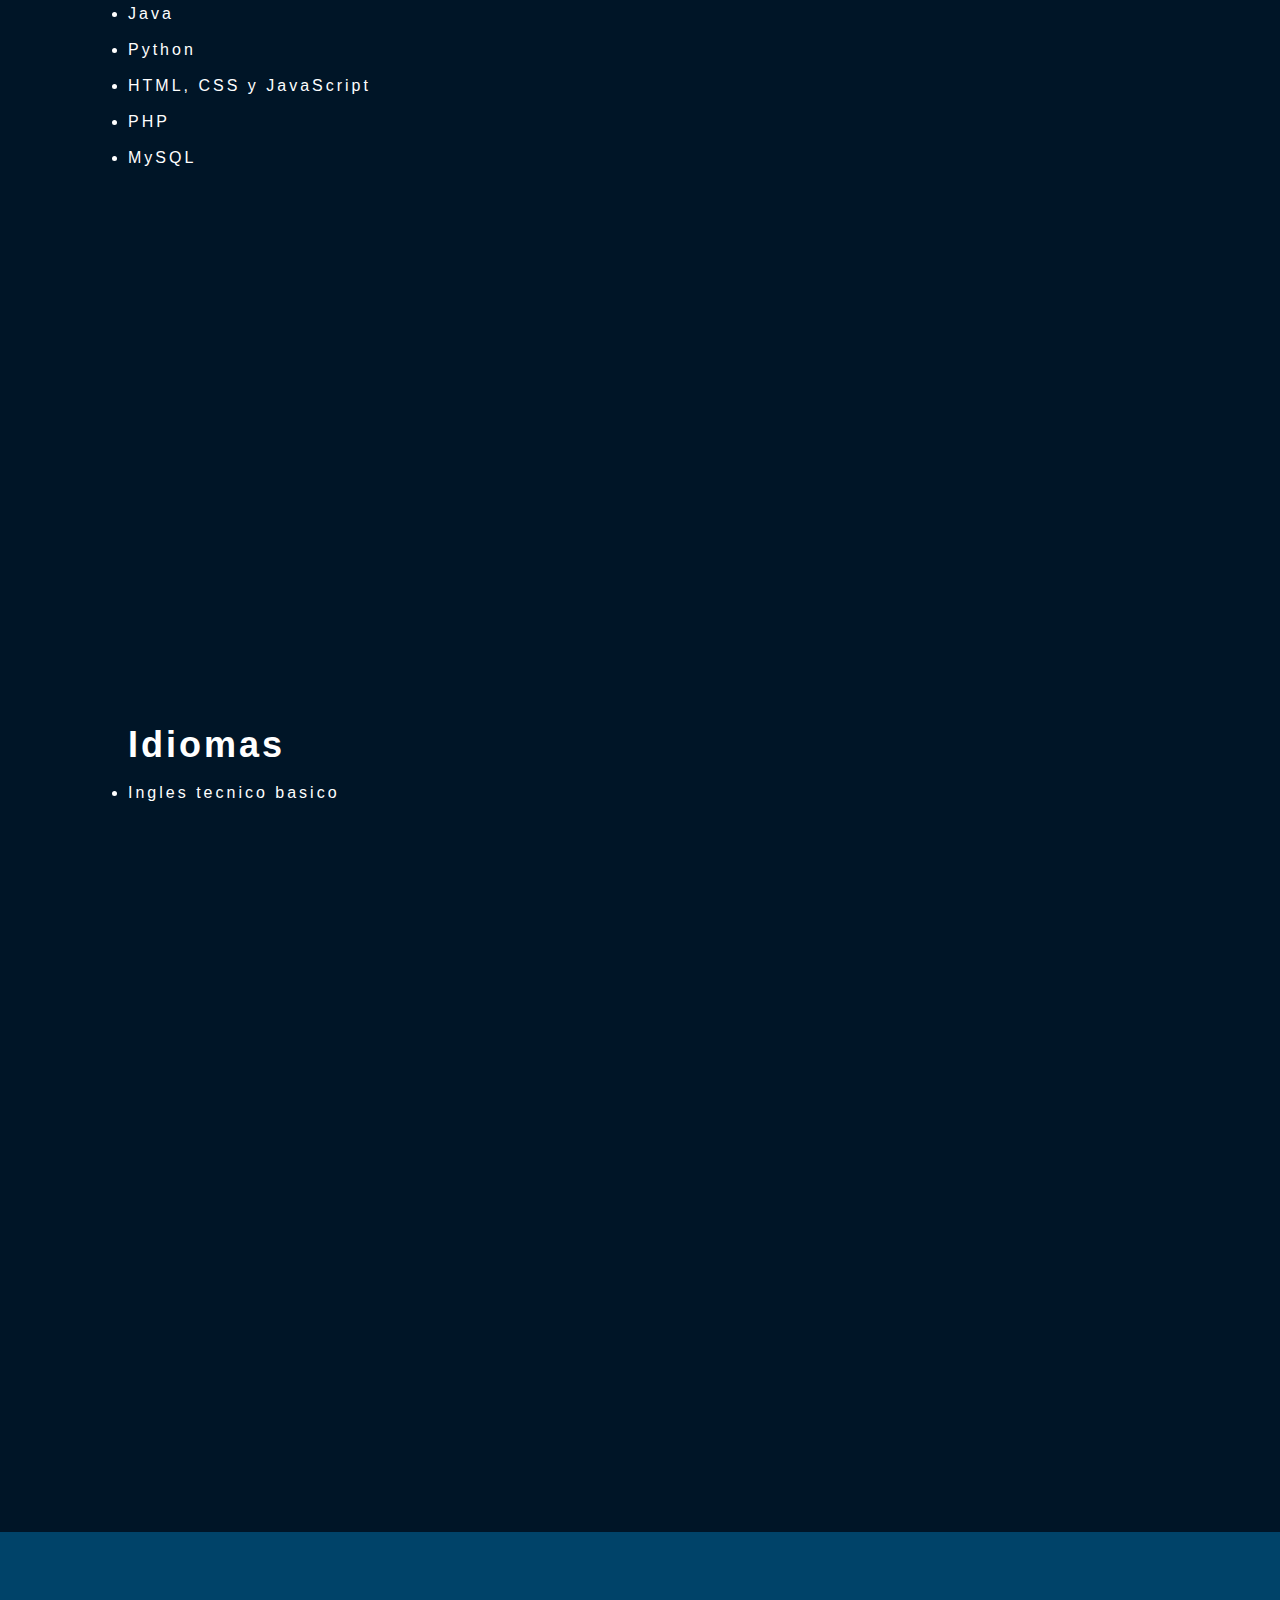
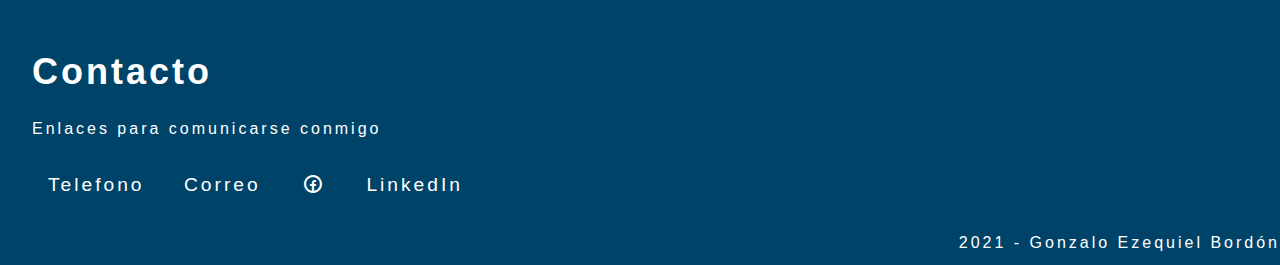
==== commit 8672506e: "reacomodamiento" ====
--- a/index.html
+++ b/index.html
@@ -11,14 +11,14 @@
     <meta http-equiv="X-UA-Compatible" content="ie=edge">
 </head>
 <body>
-        <nav class="margin-1 padding-1 box-sizing-1">
-            <input type="checkbox" id="check">
-            <label for="check" class="checkbtn">
-                <i class="icon-menu"></i>
-            </label>
-            <!--<img src="img/logo-awe.png" alt="logo" id="logo" class="margin-t-1">-->
-            <h1>Curriculum Vitae</h1>
-            <ul class="list-style-1 margin-t-2">
+    <nav class="margin-1 padding-1 box-sizing-1">
+        <input type="checkbox" id="check">
+        <label for="check" class="checkbtn">
+            <i class="icon-menu"></i>
+        </label>
+        <!--<img src="img/logo-awe.png" alt="logo" id="logo" class="margin-t-1">-->
+        <h1>Curriculum Vitae</h1>
+        <ul class="list-style-1 margin-t-2">
                 <!-- responsive menu -->
                 <li><a href="#name">Inicio</a></li><hr>
                 <li><a href="#Perfil">Perfil</a></li>
@@ -30,9 +30,14 @@
                 <li><a href="#Contacto">Contacto</a></li><hr>
                 <li><a href="https://www.facebook.com/El-Gonzo-San-267503960481370" class="icon-facebook-circled"></a></li> <!-- FACEBOOK -->
                 <li><a href="mailto:bordongonzaloezequiel@gmail.com" class="icon-mail"></a></li> <!-- MAIL -->
-            </ul>
-        </nav>
+        </ul>
+    </nav>
     <header id="name">
+        <!--
+            <video autoplay muted loop>
+            <source src="src/video/header.mp4" type="video/mp4">
+        </video>
+        -->
         <img src="src/img/face.png" alt="Foto de Gonzo" width="250" height="250">
         <h1>Gonzalo Ezequiel Bordón</h1>
         <h3>Estudiante y Programador</h3>
@@ -41,11 +46,11 @@
     </header>
     <section>
         <div id="Perfil">
-            <h2 style="text-align: left;">Perfil</h2>
+            <h2>Perfil</h2>
             <p>Estudiante de la carrera de Licenciatura en Analisis de Sistemas. Desarrollador de software, desarrollador web y programador de videojuegos. Mi meta es conseguir experiencia laboral y tecnica en diferentes ambitos de la profesion. Predispuesto al trabajo en equipo, trabajo individual, local y remoto.</p>    
         </div>
         <div id="Resumen">
-            <h2 style="text-align: right;">Resumen</h2>
+            <h2>Resumen</h2>
             <h3>Desarrollo de videojuegos</h3>
             <ul>
                 <li>Global Game Jam | <i>2017-2021</i></li>
@@ -58,7 +63,7 @@
             </ul>
         </div>
         <div id="Aptitudes">
-            <h2 style="text-align: left;">Aptitudes</h2>
+            <h2>Aptitudes</h2>
         <ul>
             <li>Desarrollador de videojuegos</li>
             <li>Desarrollo, diseño y manipulacion de aplicaciones de software y servicios web en diversos lenguajes de programacion y frameworks</li>
@@ -70,7 +75,7 @@
         </ul>
         </div>
         <div id="Formacion">
-            <h2 style="text-align: right;">Formación</h2>
+            <h2>Formación</h2>
             <h3>Universitario</h3>
             <h4>Universidad Nacional de Salta</h4>
             <p>Licenciatura en Analisis de Sistemas</p>
@@ -84,7 +89,7 @@
             <p>Tecnicatura en Informatica</p>
         </div>
         <div id="Habilidades">
-            <h2 style="text-align: left;">Habilidades</h2>
+            <h2>Habilidades</h2>
             <h3>Lenguajes de codificacion</h3>
             <ul>
                 <li>HLSL y GLSL</li>
@@ -97,14 +102,14 @@
             </ul>
         </div>
         <div id="Idiomas">
-            <h2 style="text-align: right;">Idiomas</h2>
+            <h2>Idiomas</h2>
             <ul>
                 <li>Ingles tecnico basico</li>
             </ul>
         </div>
     </section>
     <footer>
-        <h2 id="Contacto">Contacto</h2>
+        <h2>Contacto</h2>
         <ul>
             <p>Enlaces para comunicarse conmigo</p>
             <li><a href="tel:+15 387 5717500">Telefono</a></li>
--- a/src/styles/style.css
+++ b/src/styles/style.css
@@ -7,10 +7,7 @@
 }
 
 h1{
-    padding-top: 1em;
-    display: block;
-    margin: auto;
-    font-size: 3em;
+    font-size: 7vh;
     color: #fff;
     font-family: 'Roboto', sans-serif;
     letter-spacing: 3px;
@@ -18,8 +15,8 @@
 }
 
 h2{
-    padding-top: 10%;
-    font-size: 1.5em;
+    padding-top: 12vh;
+    font-size: 4vh;
     color: #fff;
     font-family: 'Roboto', sans-serif;
     letter-spacing: 3px;
@@ -27,32 +24,32 @@
 
 
 h3{
-    padding-top: 1em;
-    text-align: center;
-    font-size: 1.25em;
-    color: #fff;
-    font-family: 'Roboto', sans-serif;
-    letter-spacing: 3px;
-    padding-bottom: 2em;
+    padding-top: 2vh;
+    text-align: center;
+    font-size: 3vh;
+    color: #fff;
+    font-family: 'Roboto', sans-serif;
+    letter-spacing: 3px;
 }
 h4{
-    padding-top: 1em;
-    text-align: center;
-    font-size: 1.25em;
-    color: #fff;
-    font-family: 'Roboto', sans-serif;
-    letter-spacing: 3px;
-    padding-bottom: 2em;
+    padding-top: 2vh;
+    text-align: center;
+    font-size: 2vh;
+    color: #fff;
+    font-family: 'Roboto', sans-serif;
+    letter-spacing: 3px;
 }
 p{
+    padding-top: 2vh;
     font-size: 1em;
     color: #fff;
     font-family: 'Roboto', sans-serif;
     letter-spacing: 3px;
-    padding-bottom: 5em;
+    line-height: 5vh;
 }
 
 li{
+    padding-top: 2vh;
     color: #fff;
     font-family: 'Roboto', sans-serif;
     letter-spacing: 3px;
@@ -63,29 +60,28 @@
     top: 0px;
     left: 0px;
     width: 100%;
-    height: 5em;
+    height: 10vh;
     background: rgba(50, 50, 59, 0.8);
+    position: fixed;
+    transition: all .5s;
 }
 
 nav ul {
     float: right;
-    margin-right: 1em;
-    padding: 1em;
 }
 #logo {
     padding: 0 2em;
     margin-left: 10em;
 }
 nav h1 {
-    font-size: 1.5em;
+    font-size: 3.25vh;
     color: rgb(255, 255, 255);
     font-family: 'Roboto', sans-serif;
     /*font-weight: bold;
     text-transform: uppercase;*/
     letter-spacing: 3px;
-
-    margin-left: 3em;
     float: left;
+    left: 10vh;
 }
 nav ul li {
     position: relative;
@@ -93,14 +89,13 @@
     display: inline-block;
     padding: 0.5em;
     margin: 0.5em;
-    padding-bottom: 1.5em;
     border-bottom:8px rgba(145, 145, 145, 0.363);
     border-radius: 2px;
 }
 
 nav ul li a {
     color: rgba(255, 255, 255, 0.61);
-    font-size: 12px;
+    font-size: 1.15vh;
     font-family: "Roboto", sans-serif;
     text-decoration: none;
     text-transform: uppercase;
@@ -127,6 +122,7 @@
     padding-left: 2%;
     cursor: pointer;
     display: none;
+    position: relative;
 }
 
 #check {
@@ -169,29 +165,41 @@
 }*/
 
 header{
-    left: 0px;
-    width: 100%;
     align-content: center;
-    text-align: center;
-    margin-top: 5em;
-    padding-top: 1em;
-    background-color: #002c52;
+    justify-content: center;
+    align-items: center;
+    flex-direction: column;
+    text-align: center;
+    background-color: #75757548;
     text-shadow: 15px 15px 10px #000000;
+    height: 100vh;
 }
 header img{
-    display: block;
-    margin: auto;
+    margin-top: 10vh;
+    width: 25vh;
+    height: 25vh;
     box-shadow: #001527;
     border-radius: 50%;
     border: 15px solid #ffffff;
     box-shadow: 15px 20px 10px 8px #000911a1;
 }
 
+header video{
+    position: absolute;
+    display: flex;
+    top: 0px;
+    left: 0px;
+    z-index: -1;
+}
+
+div{
+    height: 100vh;
+}
+
 /*Section*/
 
 section{
     margin: 1em 10%;
-    line-height: 5em;
 }
 /*
 section h1{
@@ -228,7 +236,6 @@
 */
 
 footer{
-    width: 100%;
     background-color: #004369;
     color: #fff;
     font-family: 'Roboto', sans-serif;
@@ -243,4 +250,10 @@
     color: #fff;
     font-size: 1.2em;
     text-decoration: none;
+}
+
+footer ul li{
+    display: inline-block;
+    padding-left: 1em;
+    padding-right: 1em;
 }--- a/src/styles/mobile.css
+++ b/src/styles/mobile.css
@@ -16,9 +16,9 @@
     }
     
     nav ul {
-        width: 35%;
+        width: 35vh;
         background: rgba(20, 20, 20, 0.938);
-        top: 5em;
+        top: 10vh;
         left: -100%;
         /*text-align: center;*/
         transition: all .5s;
@@ -70,9 +70,5 @@
         height: auto;
     }
 
-    header img{
-        margin-top: 0.2em;
-    }
-
     /* FIN HEADER */
 }
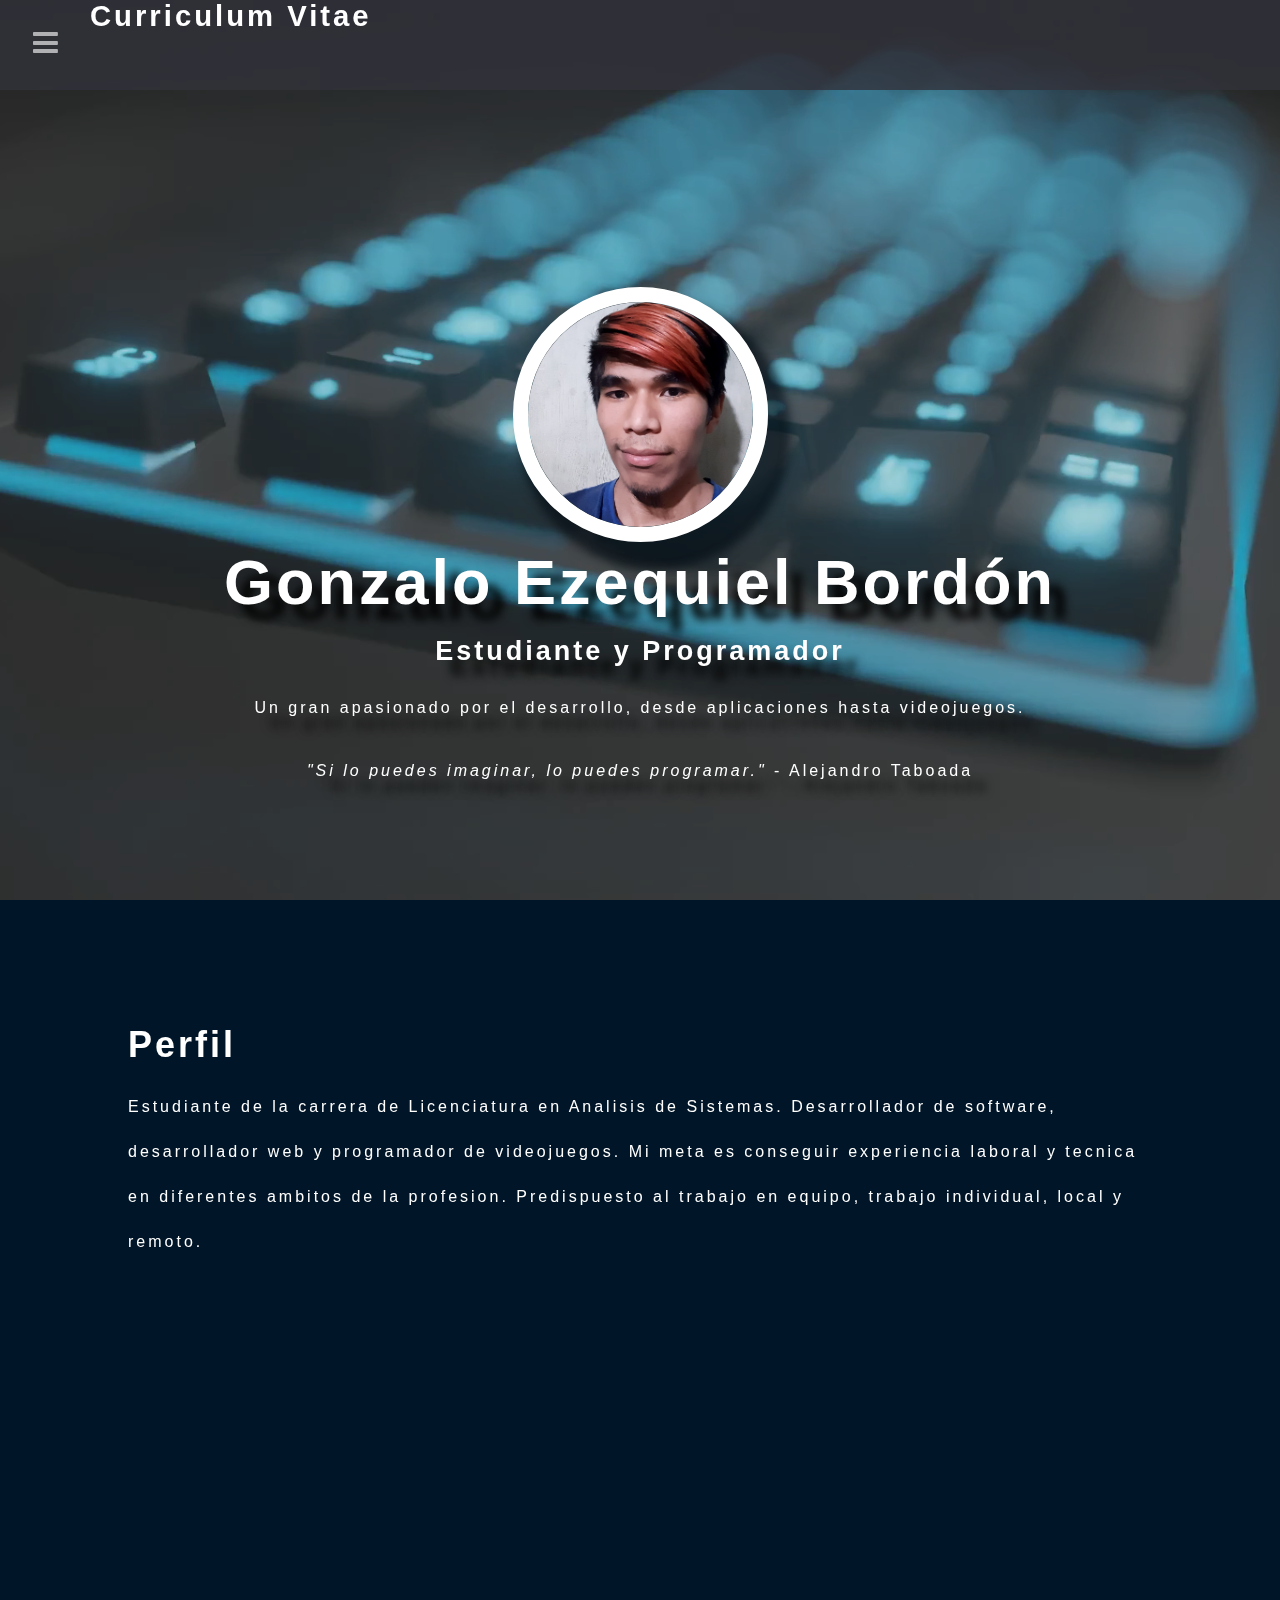
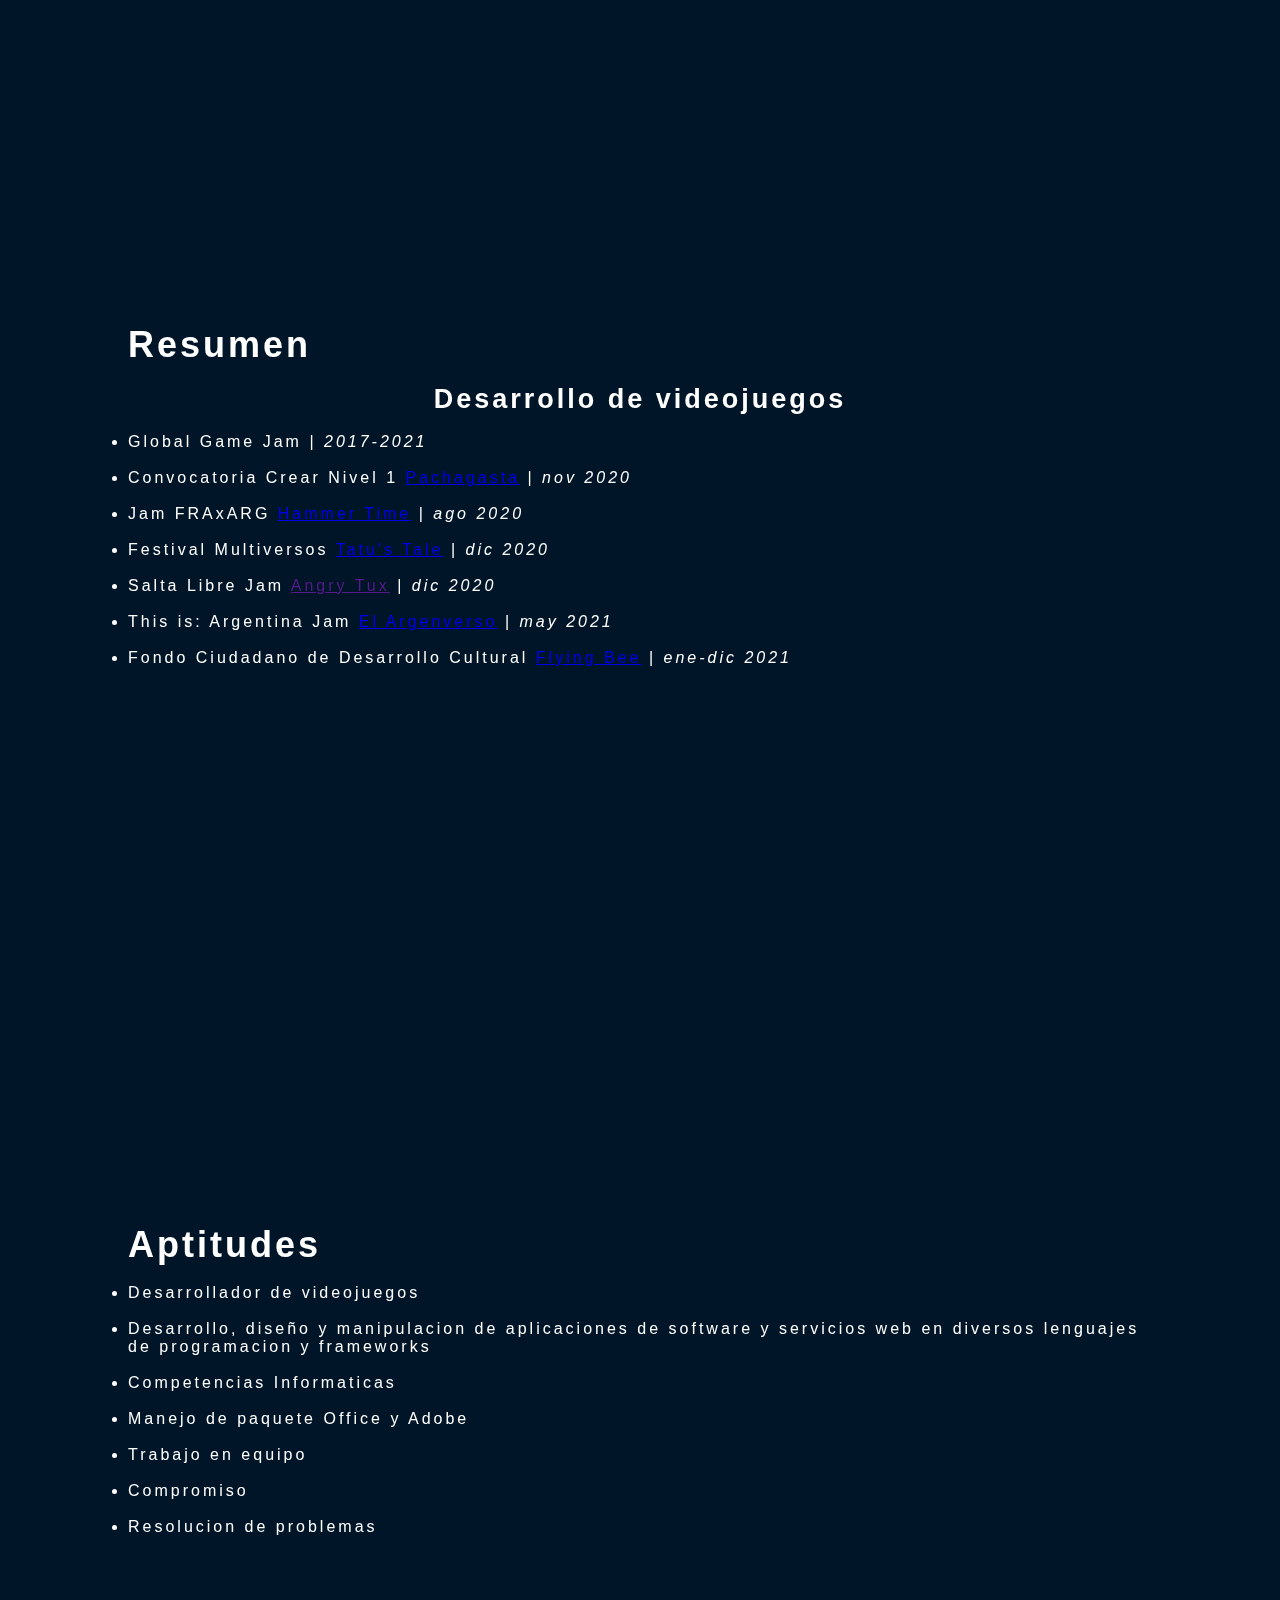
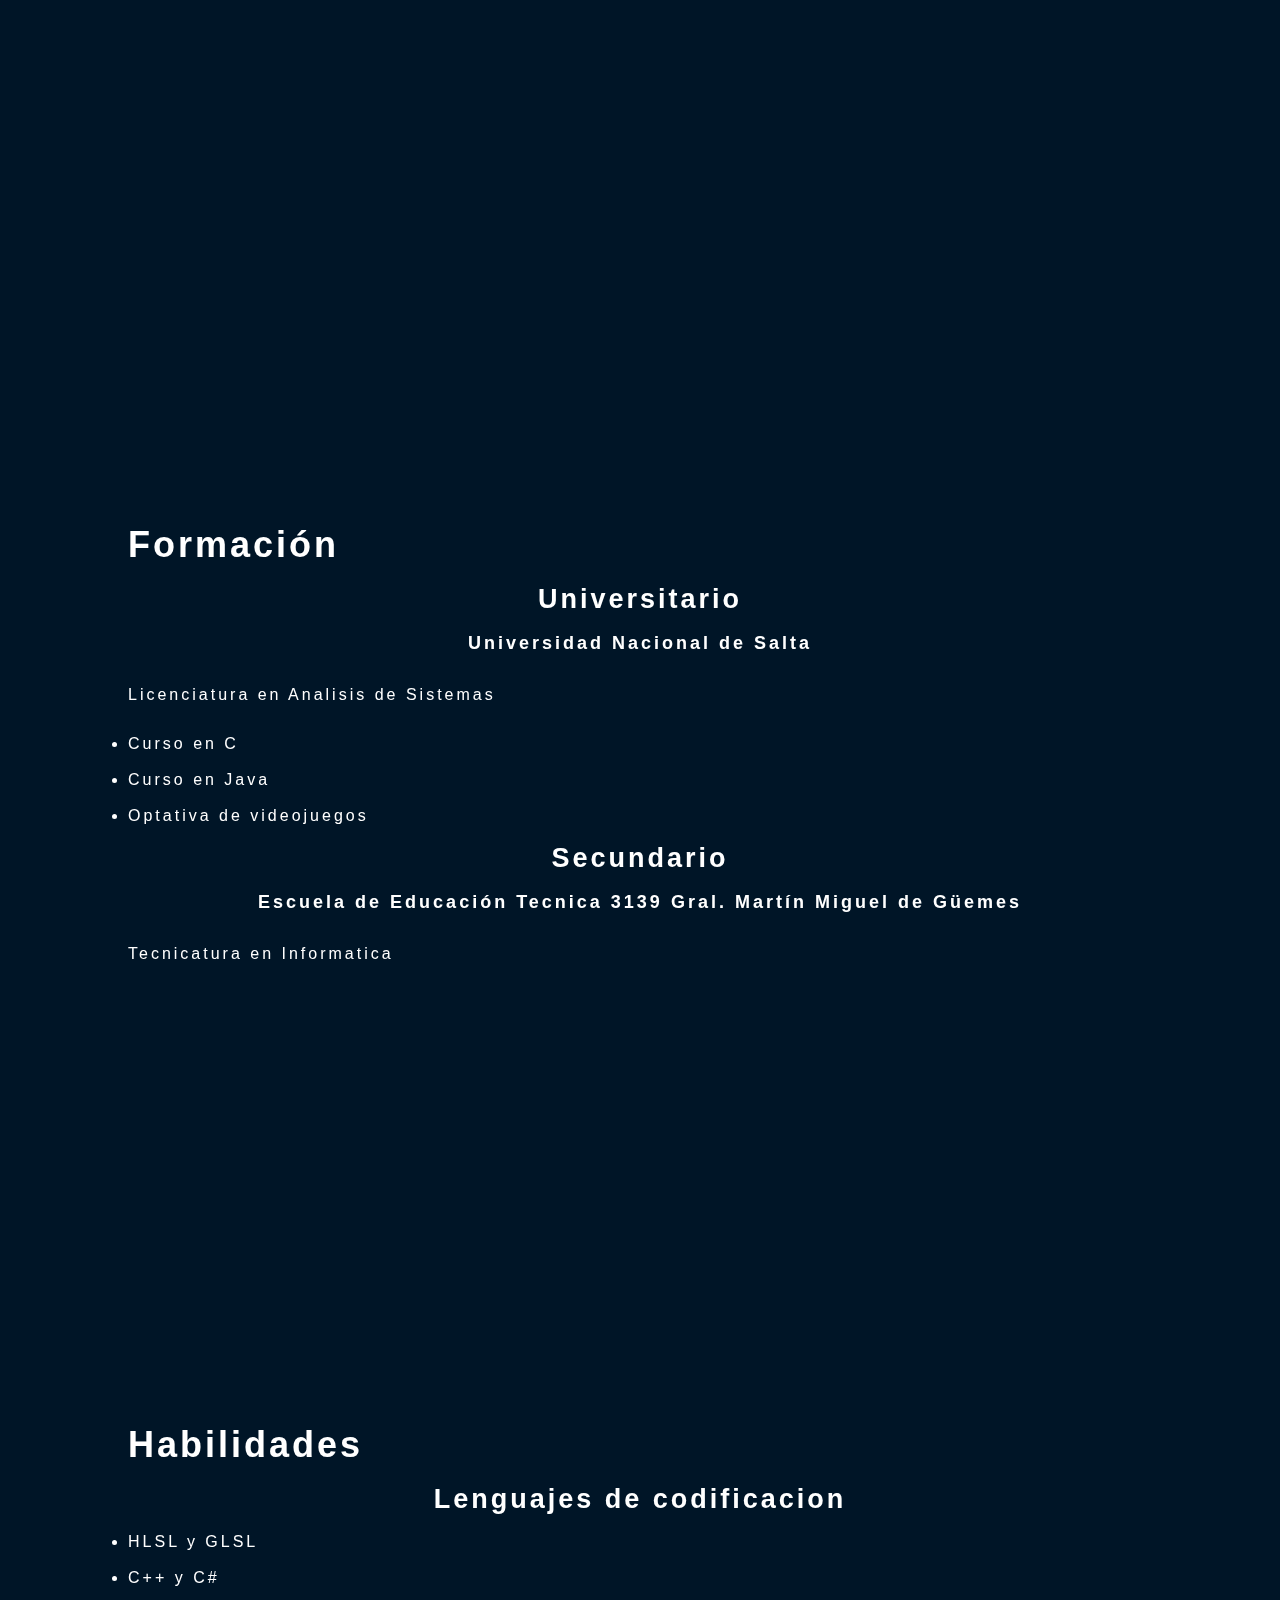
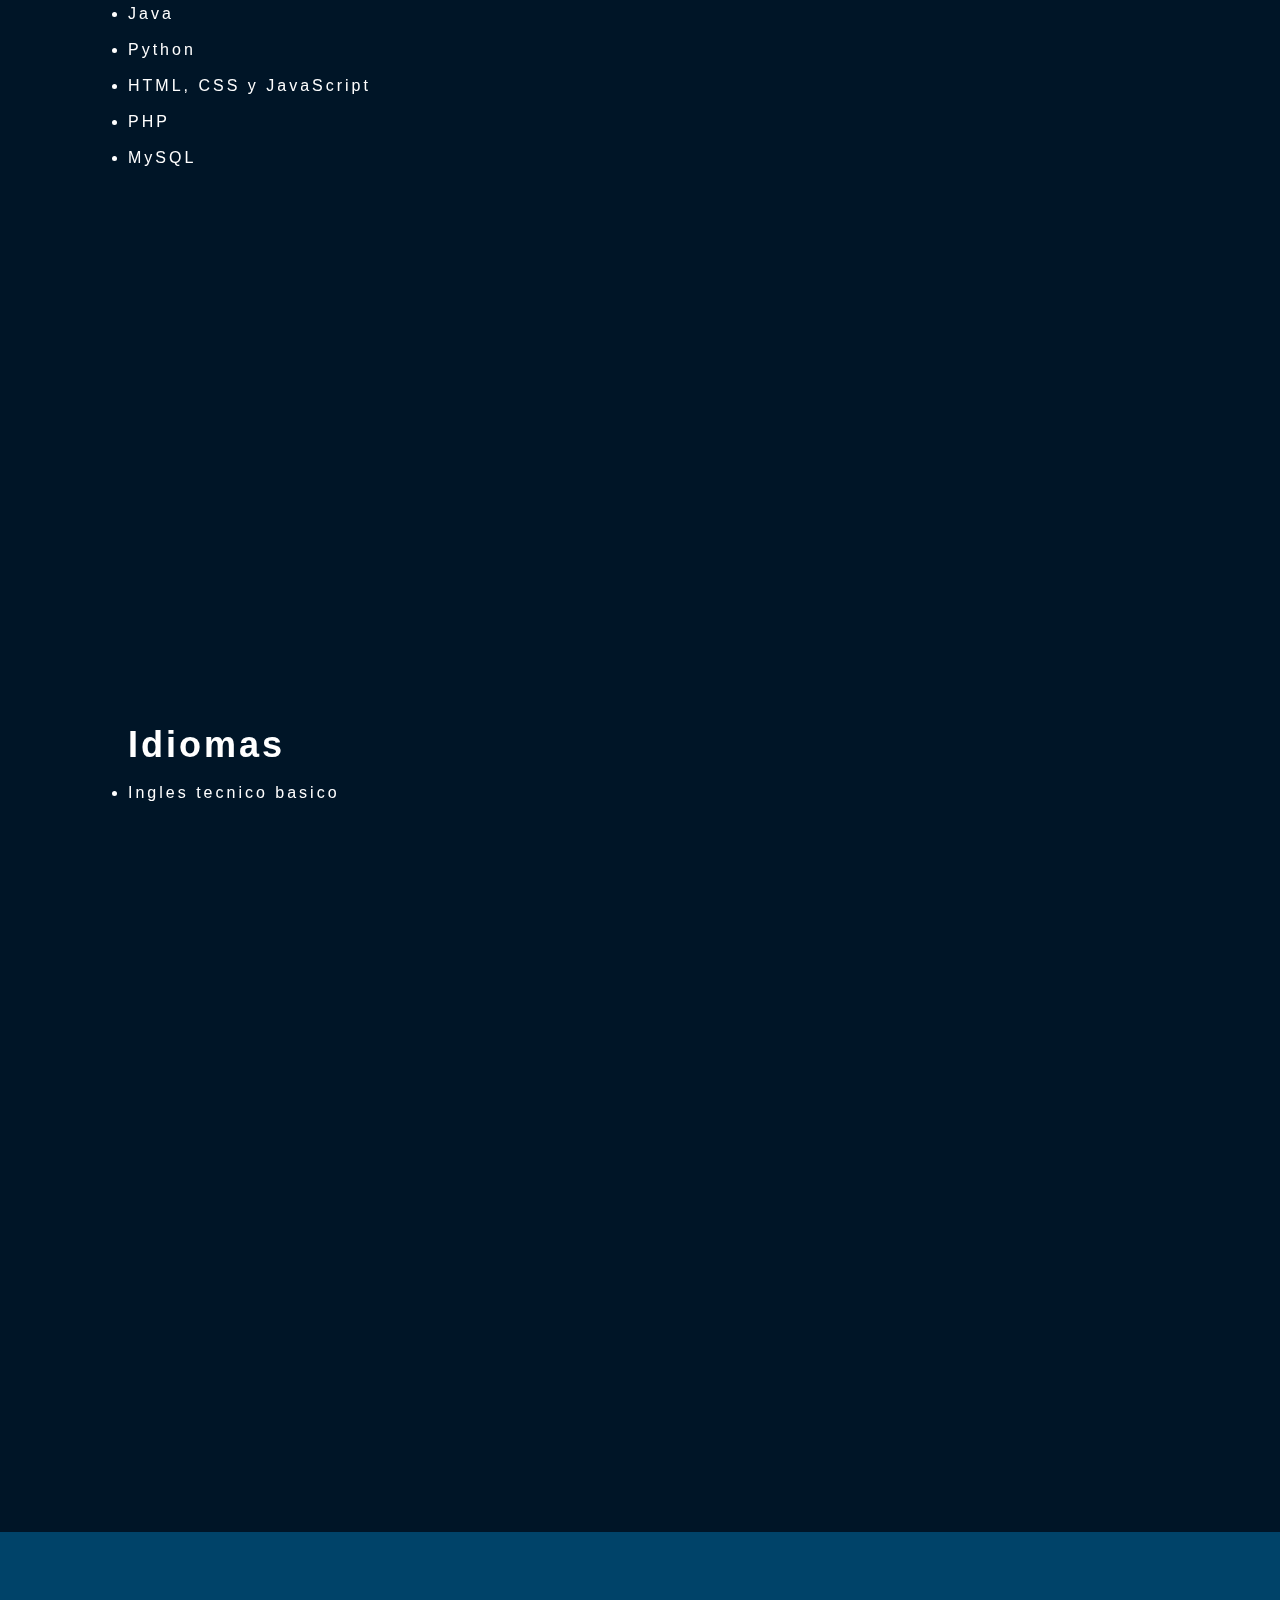
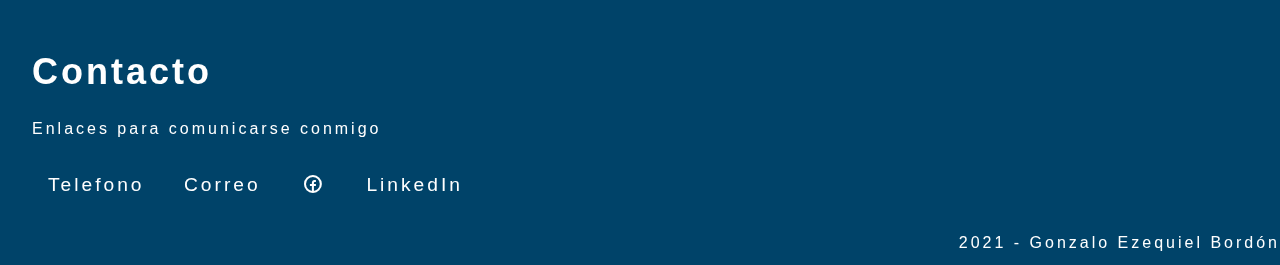
==== commit bc9ac080: "New Header" ====
--- a/index.html
+++ b/index.html
@@ -33,11 +33,9 @@
         </ul>
     </nav>
     <header id="name">
-        <!--
-            <video autoplay muted loop>
+        <video autoplay muted loop>
             <source src="src/video/header.mp4" type="video/mp4">
         </video>
-        -->
         <img src="src/img/face.png" alt="Foto de Gonzo" width="250" height="250">
         <h1>Gonzalo Ezequiel Bordón</h1>
         <h3>Estudiante y Programador</h3>
--- a/src/styles/style.css
+++ b/src/styles/style.css
@@ -175,7 +175,7 @@
     height: 100vh;
 }
 header img{
-    margin-top: 10vh;
+    margin-top: 20vh;
     width: 25vh;
     height: 25vh;
     box-shadow: #001527;
@@ -185,10 +185,14 @@
 }
 
 header video{
+    height: 100vh;
+    width: 100%;
+    object-fit: cover;
+    object-position: center;
+    overflow: hidden;
+    display: block;
     position: absolute;
-    display: flex;
     top: 0px;
-    left: 0px;
     z-index: -1;
 }
 
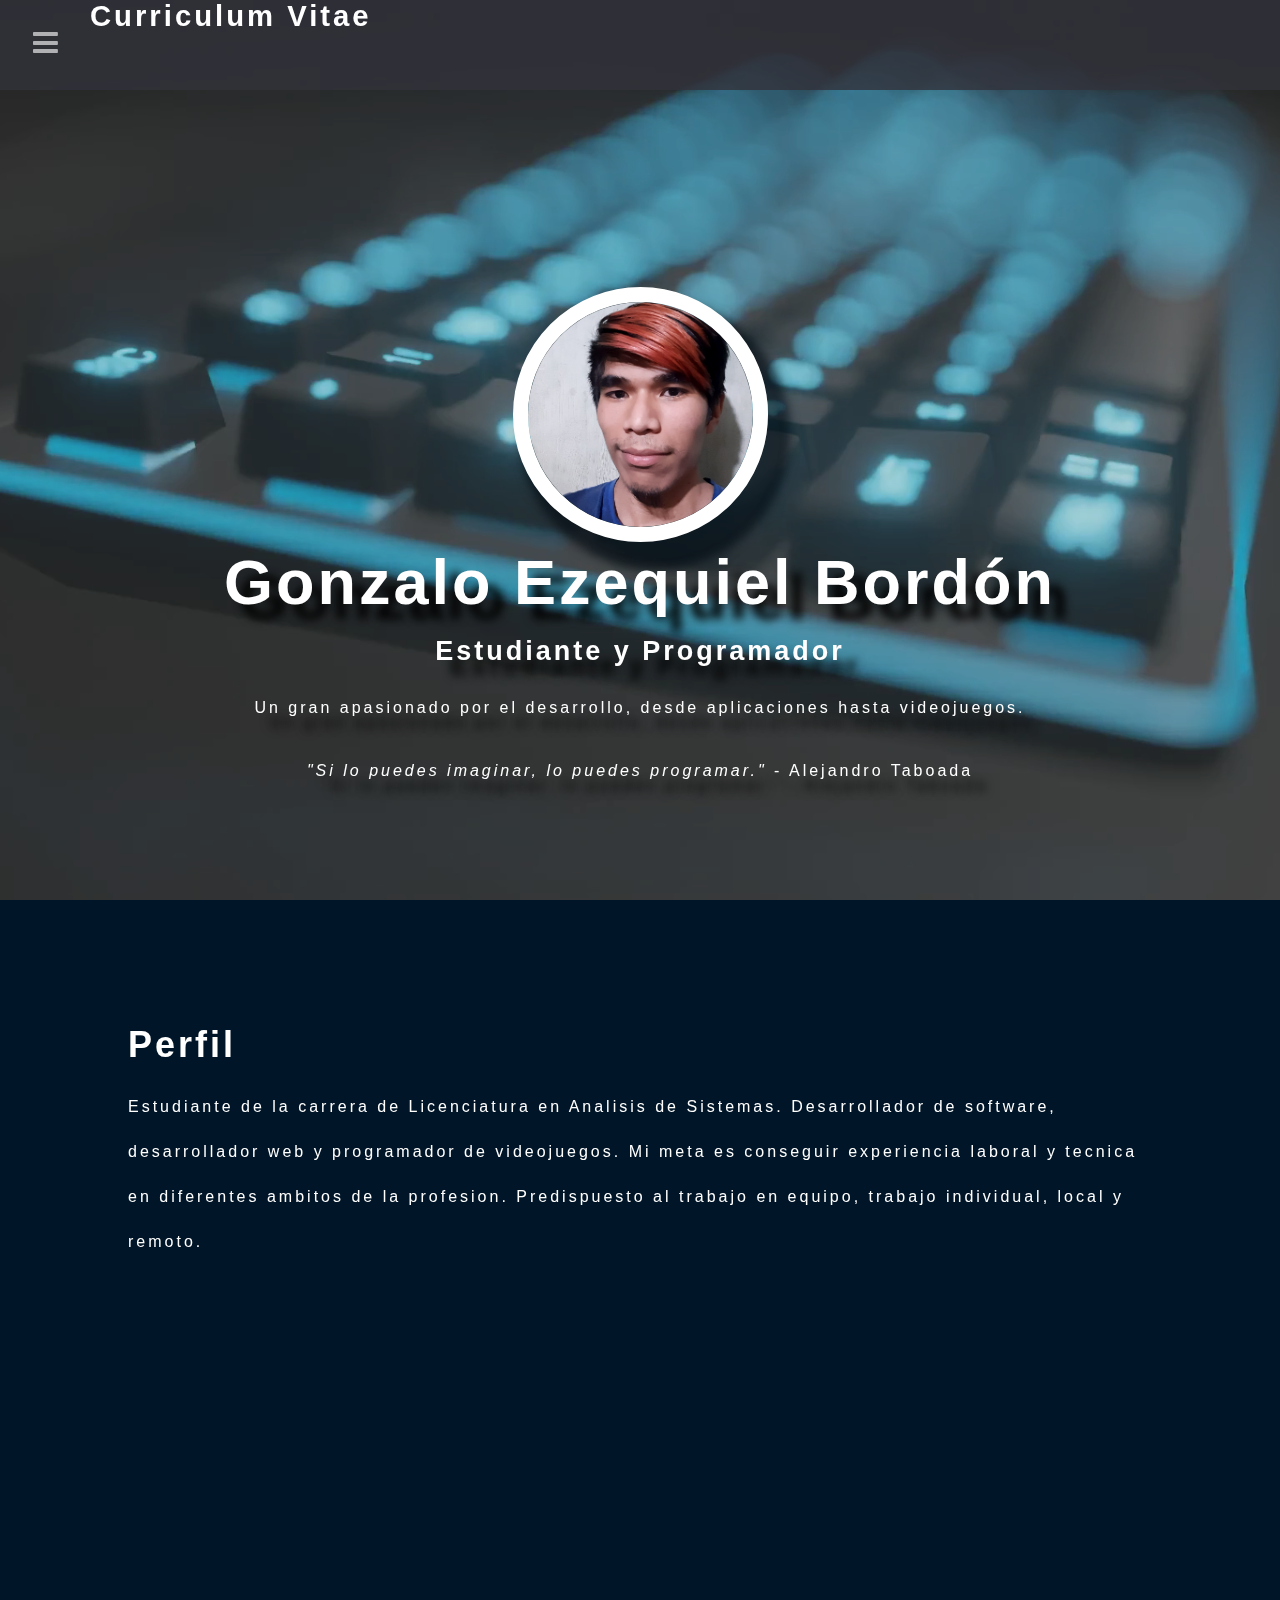
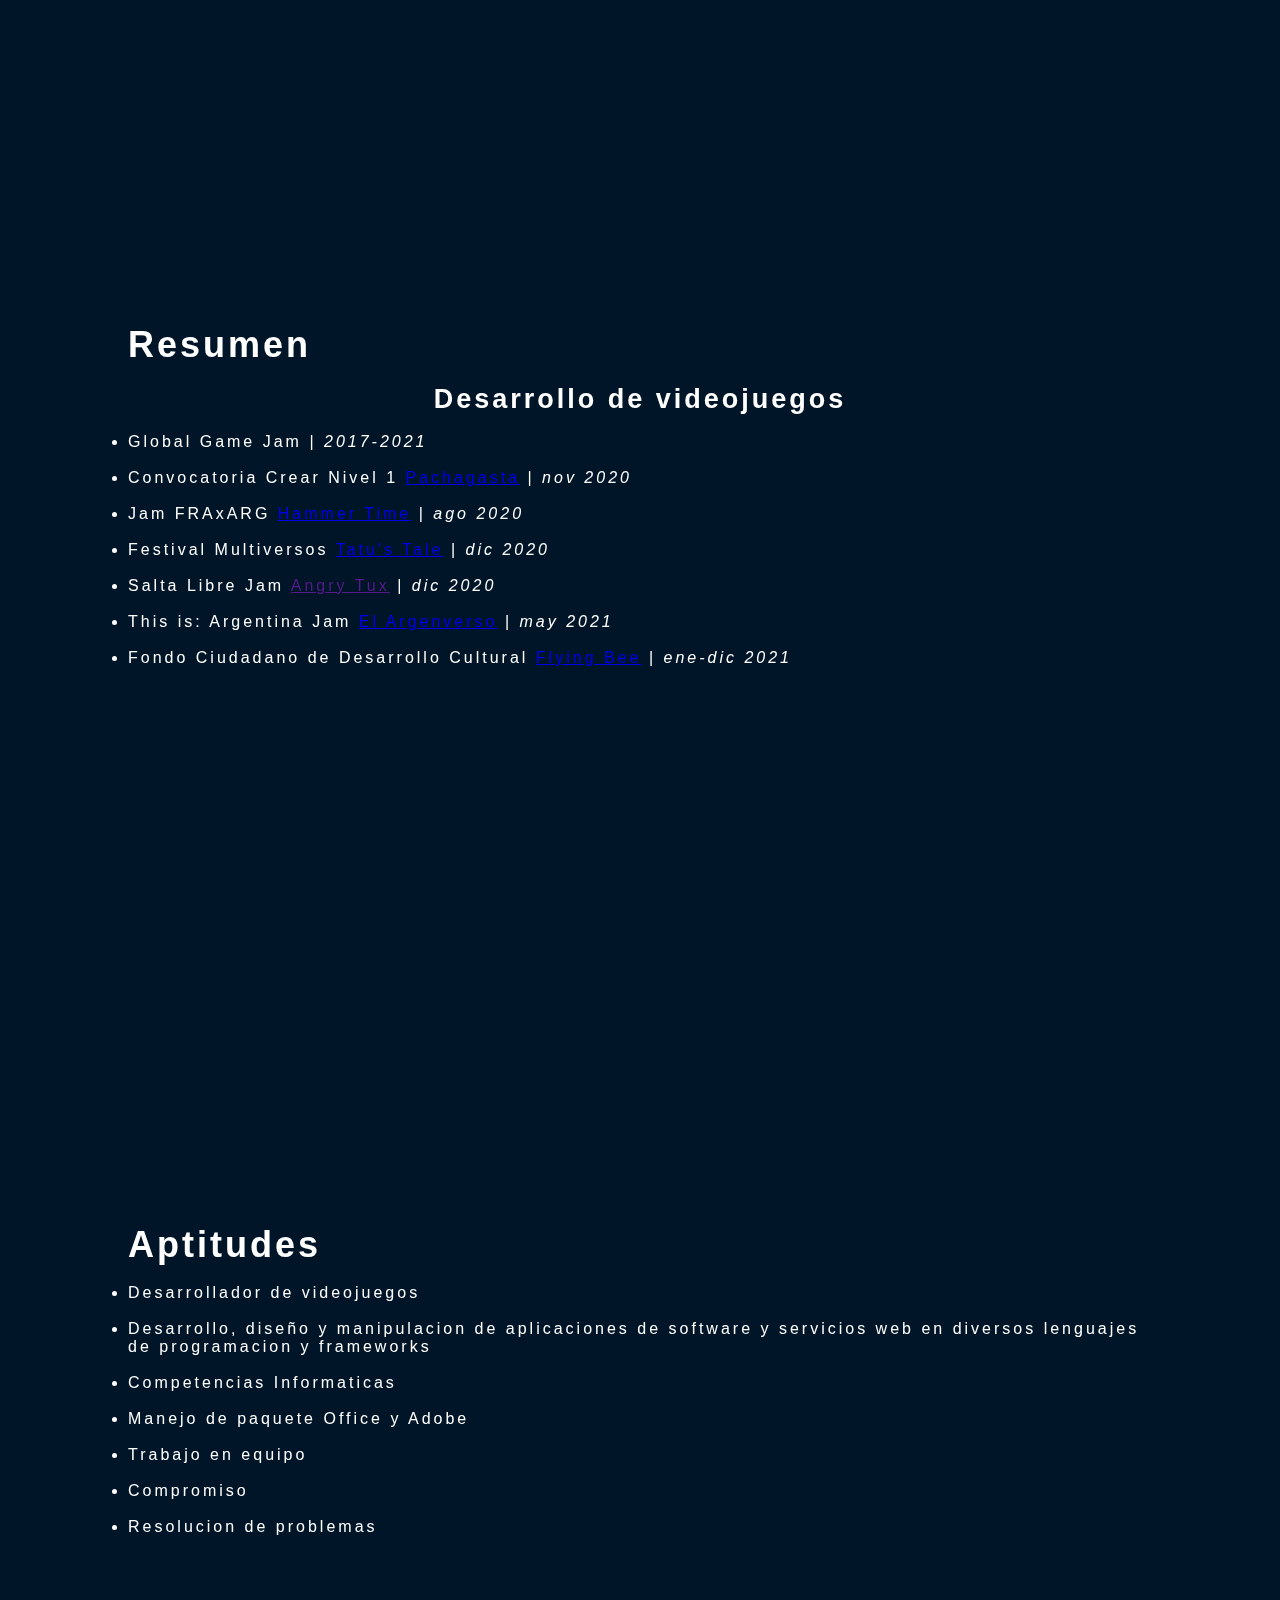
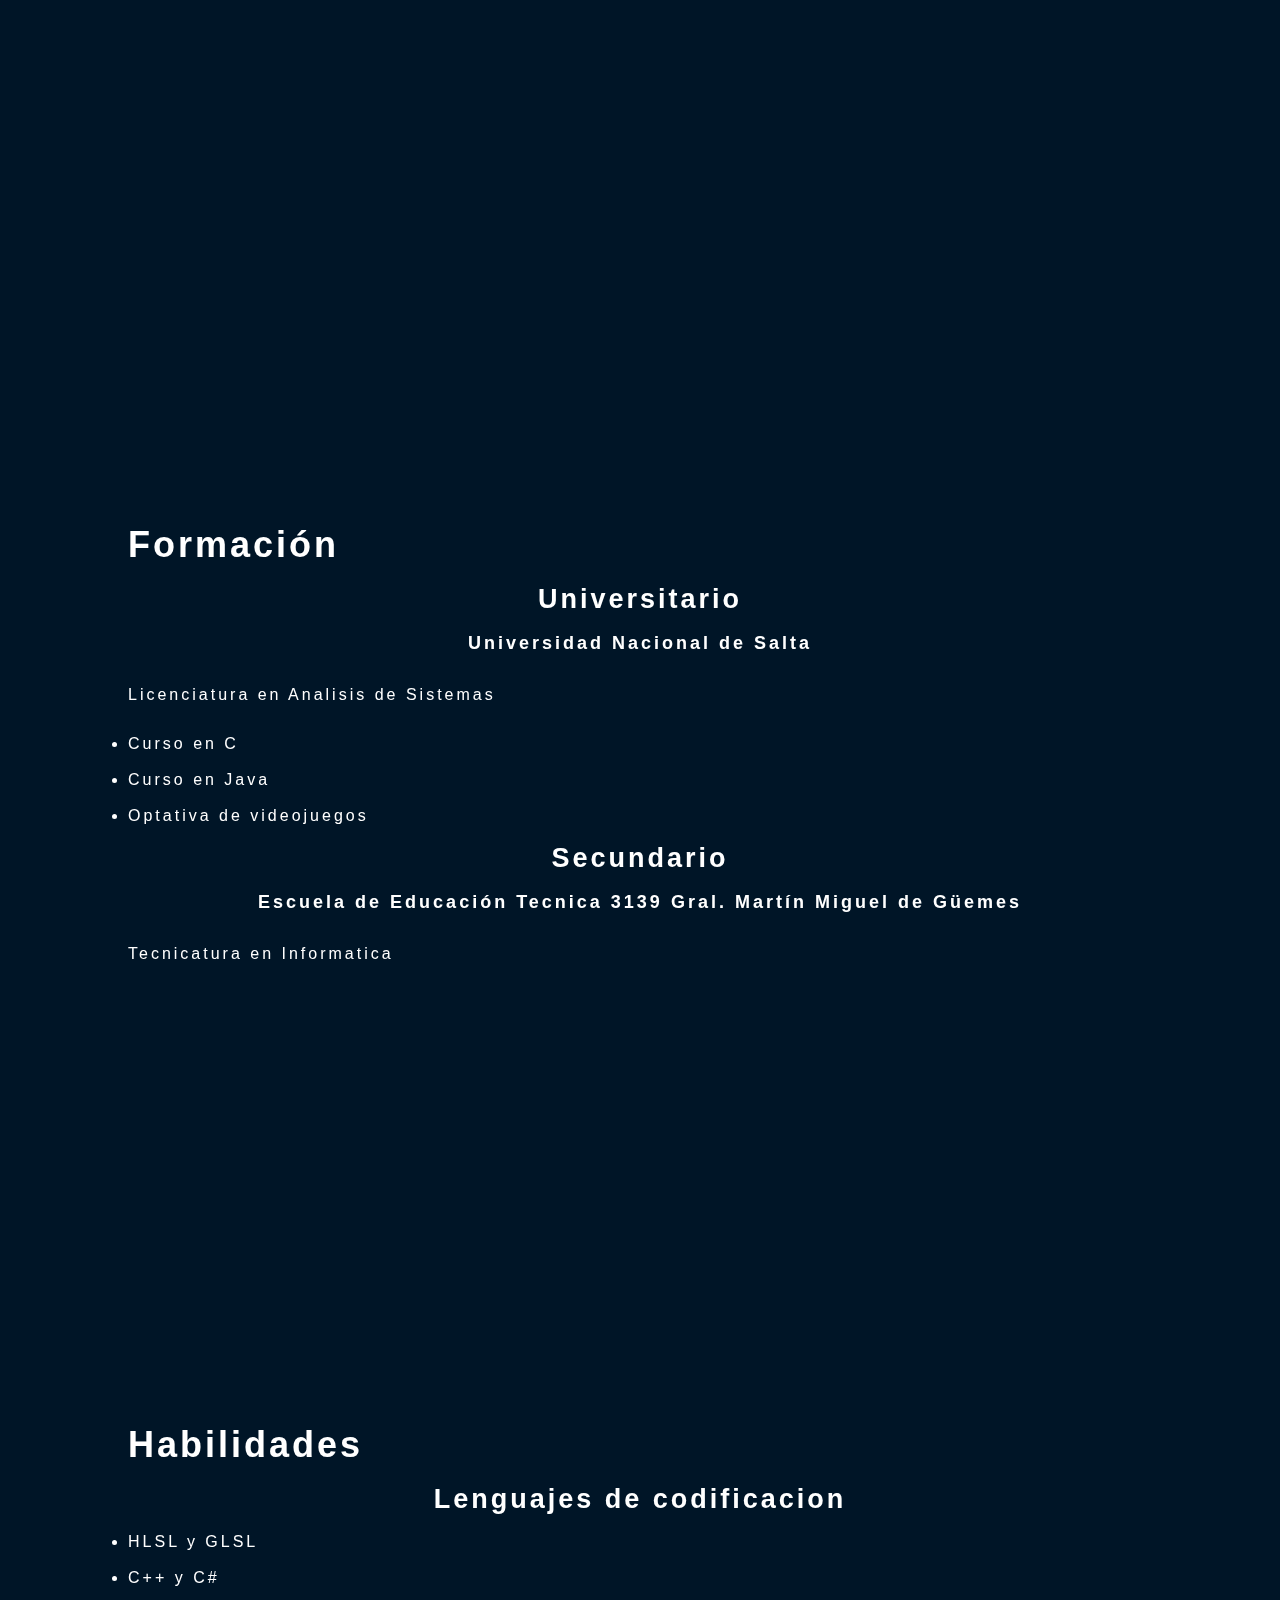
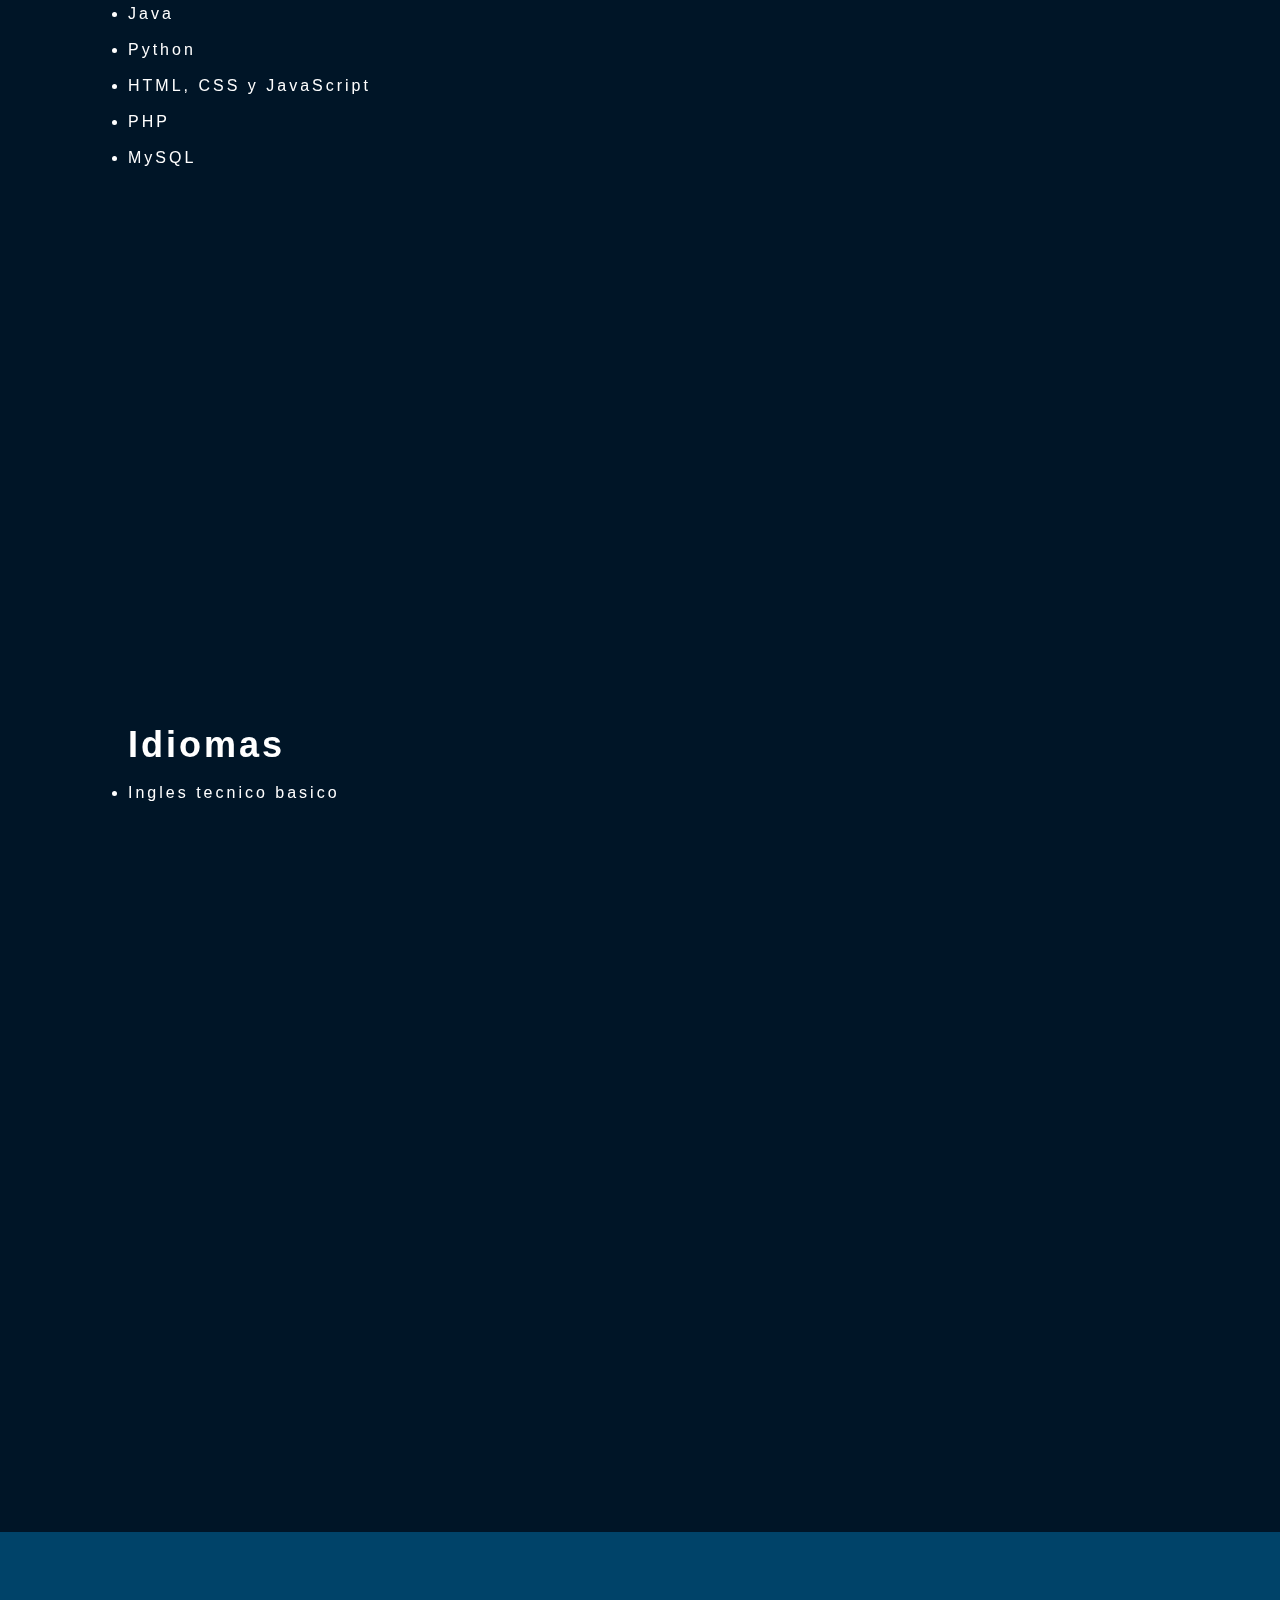
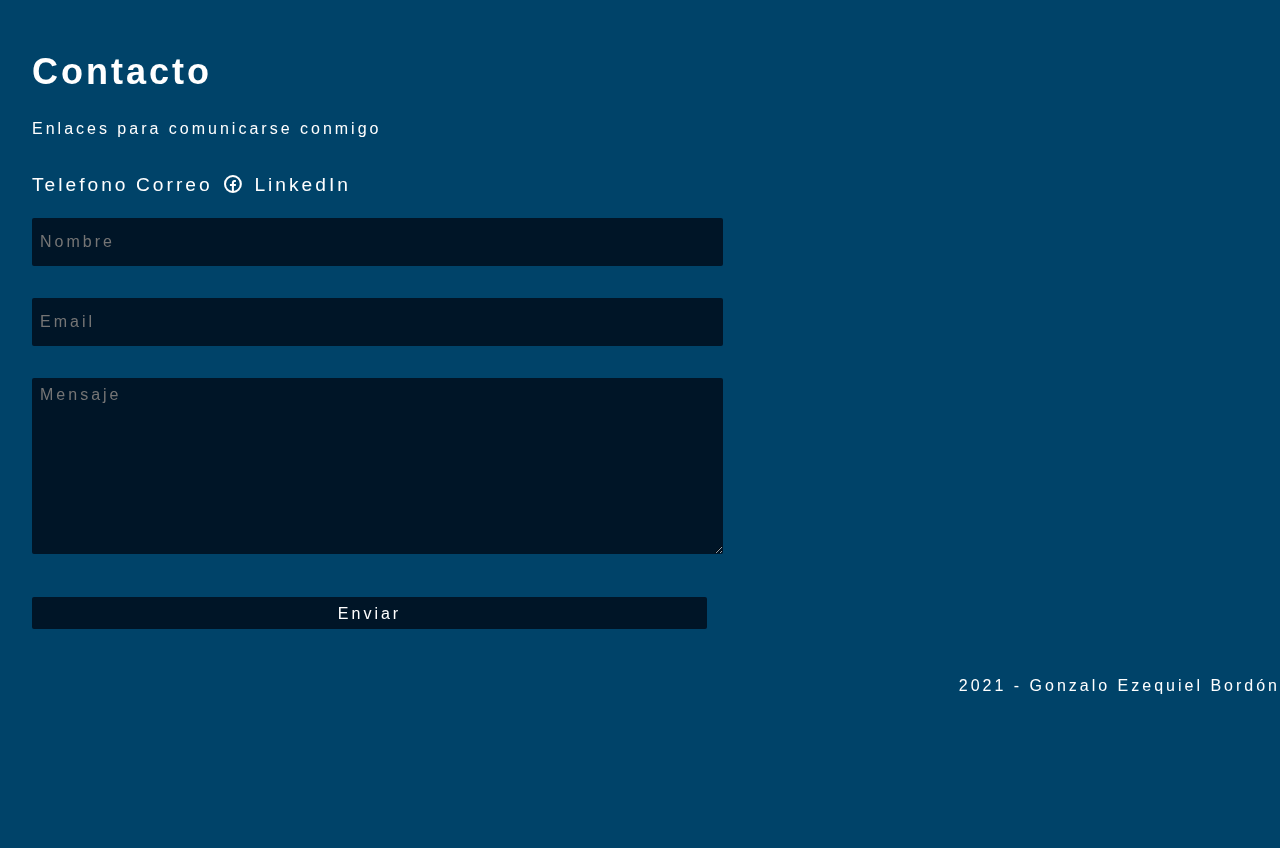
==== commit 889faf0d: "formulario corrreo" ====
--- a/index.html
+++ b/index.html
@@ -115,6 +115,12 @@
             <li><a href="https://www.facebook.com/El-Gonzo-San-267503960481370" class="icon-facebook-circled"></a></li>
             <li><a href="https://www.linkedin.com/in/gonzalo-ezequiel-bord%C3%B3n-1a0881211/" class="icon-linkedin-squared">LinkedIn</a></li>
         </ul>
+        <form action="src/php/email.php" method="post">
+            <input type="text" name="nombre" placeholder="Nombre">
+            <input type="email" name="email" placeholder="Email">
+            <textarea name="mensaje" placeholder="Mensaje"></textarea>
+            <input type="submit" value="Enviar">
+        </form>
         <p style="text-align: right;"> 2021 - Gonzalo Ezequiel Bordón</p>
     </footer>
 </body>
--- a/src/styles/style.css
+++ b/src/styles/style.css
@@ -247,6 +247,7 @@
     padding-top: 1em;
     padding-left: 2em;
     line-height: 2em;
+    height: 100vh;
 }
 
 footer a{
@@ -258,6 +259,39 @@
 
 footer ul li{
     display: inline-block;
-    padding-left: 1em;
-    padding-right: 1em;
+}
+
+footer form{
+    size: 10%;
+    display: table-caption;
+}
+
+footer form input{
+    width: 75vh;
+    height: 2em;
+    border: none;
+    border-radius: 2px;
+    padding: 0.5em;
+    margin-top: 1em;
+    margin-bottom: 1em;
+    font-size: 1em;
+    color: #fff;
+    font-family: 'Roboto', sans-serif;
+    letter-spacing: 3px;
+    background-color: #001527;
+}
+
+footer form textarea{
+    width: 75vh;
+    height: 10em;
+    border: none;
+    border-radius: 2px;
+    padding: 0.5em;
+    margin-top: 1em;
+    margin-bottom: 1em;
+    font-size: 1em;
+    color: #fff;
+    font-family: 'Roboto', sans-serif;
+    letter-spacing: 3px;
+    background-color: #001527;
 }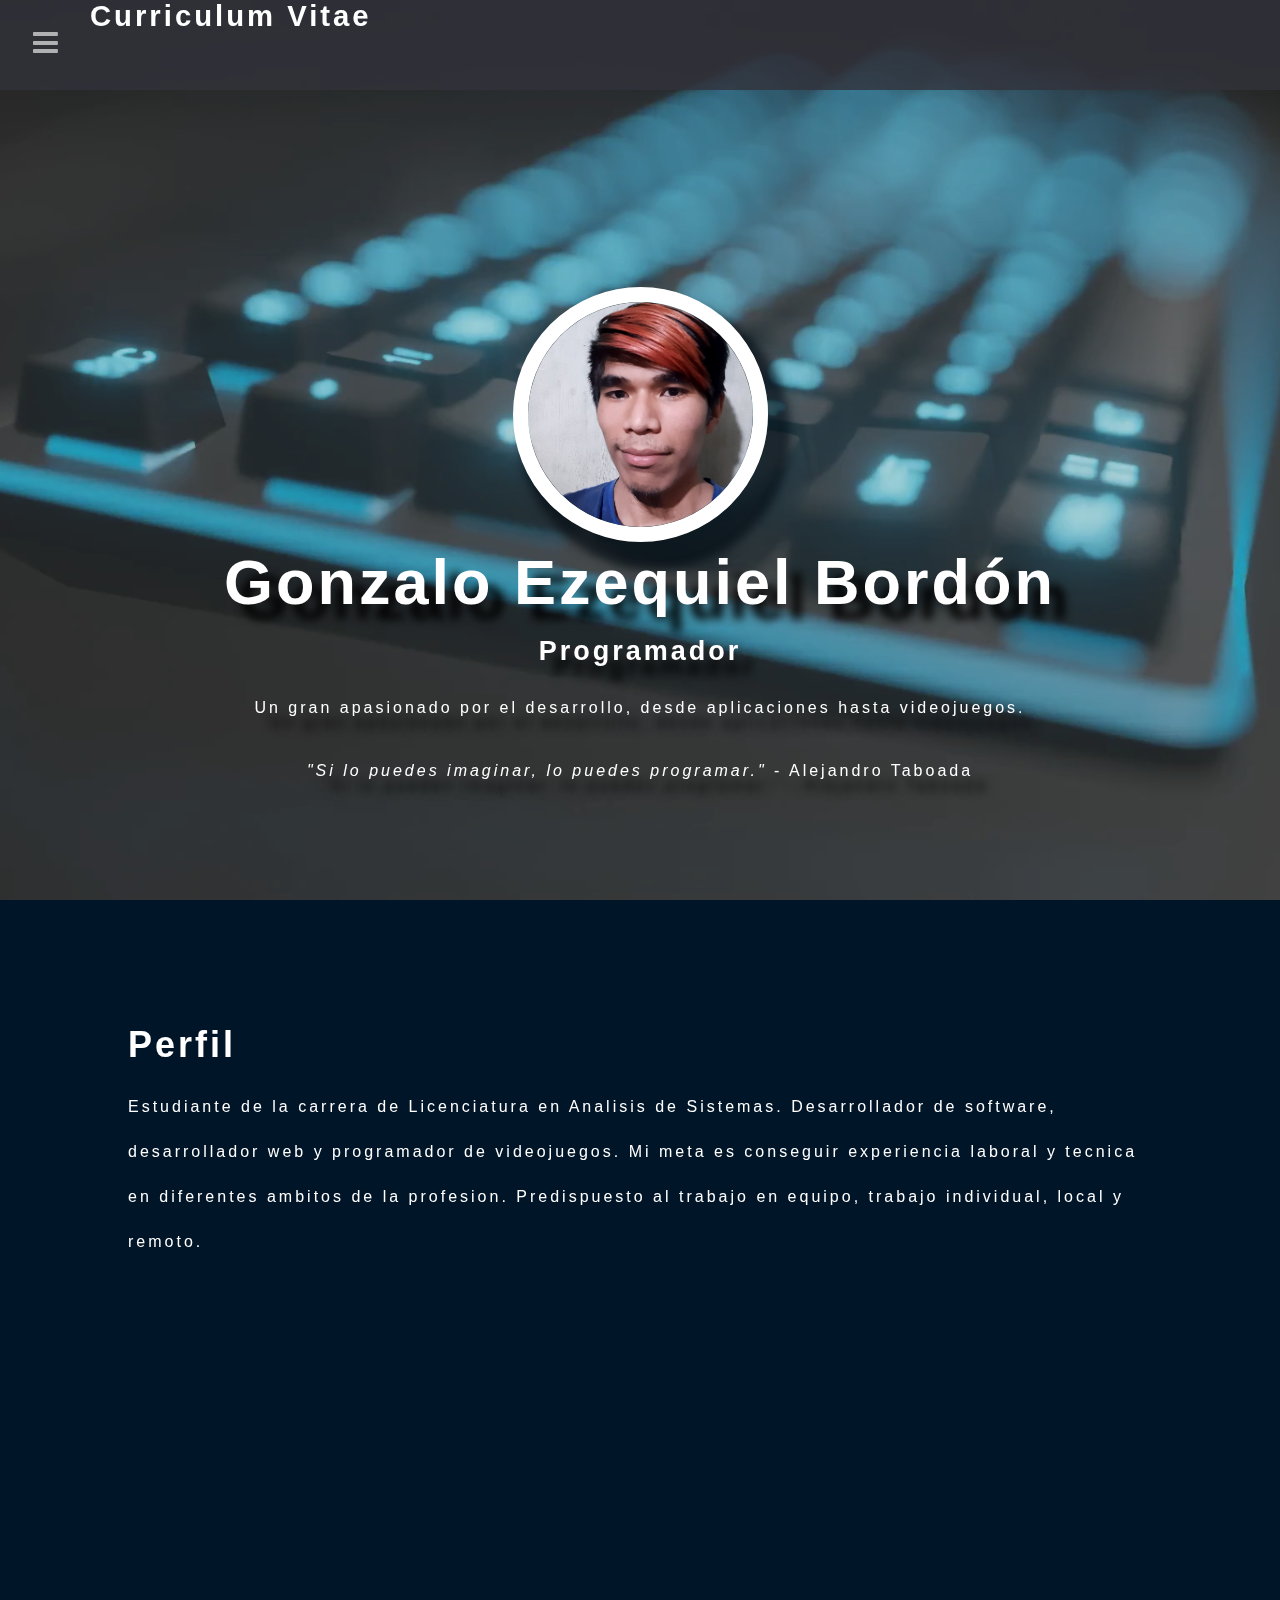
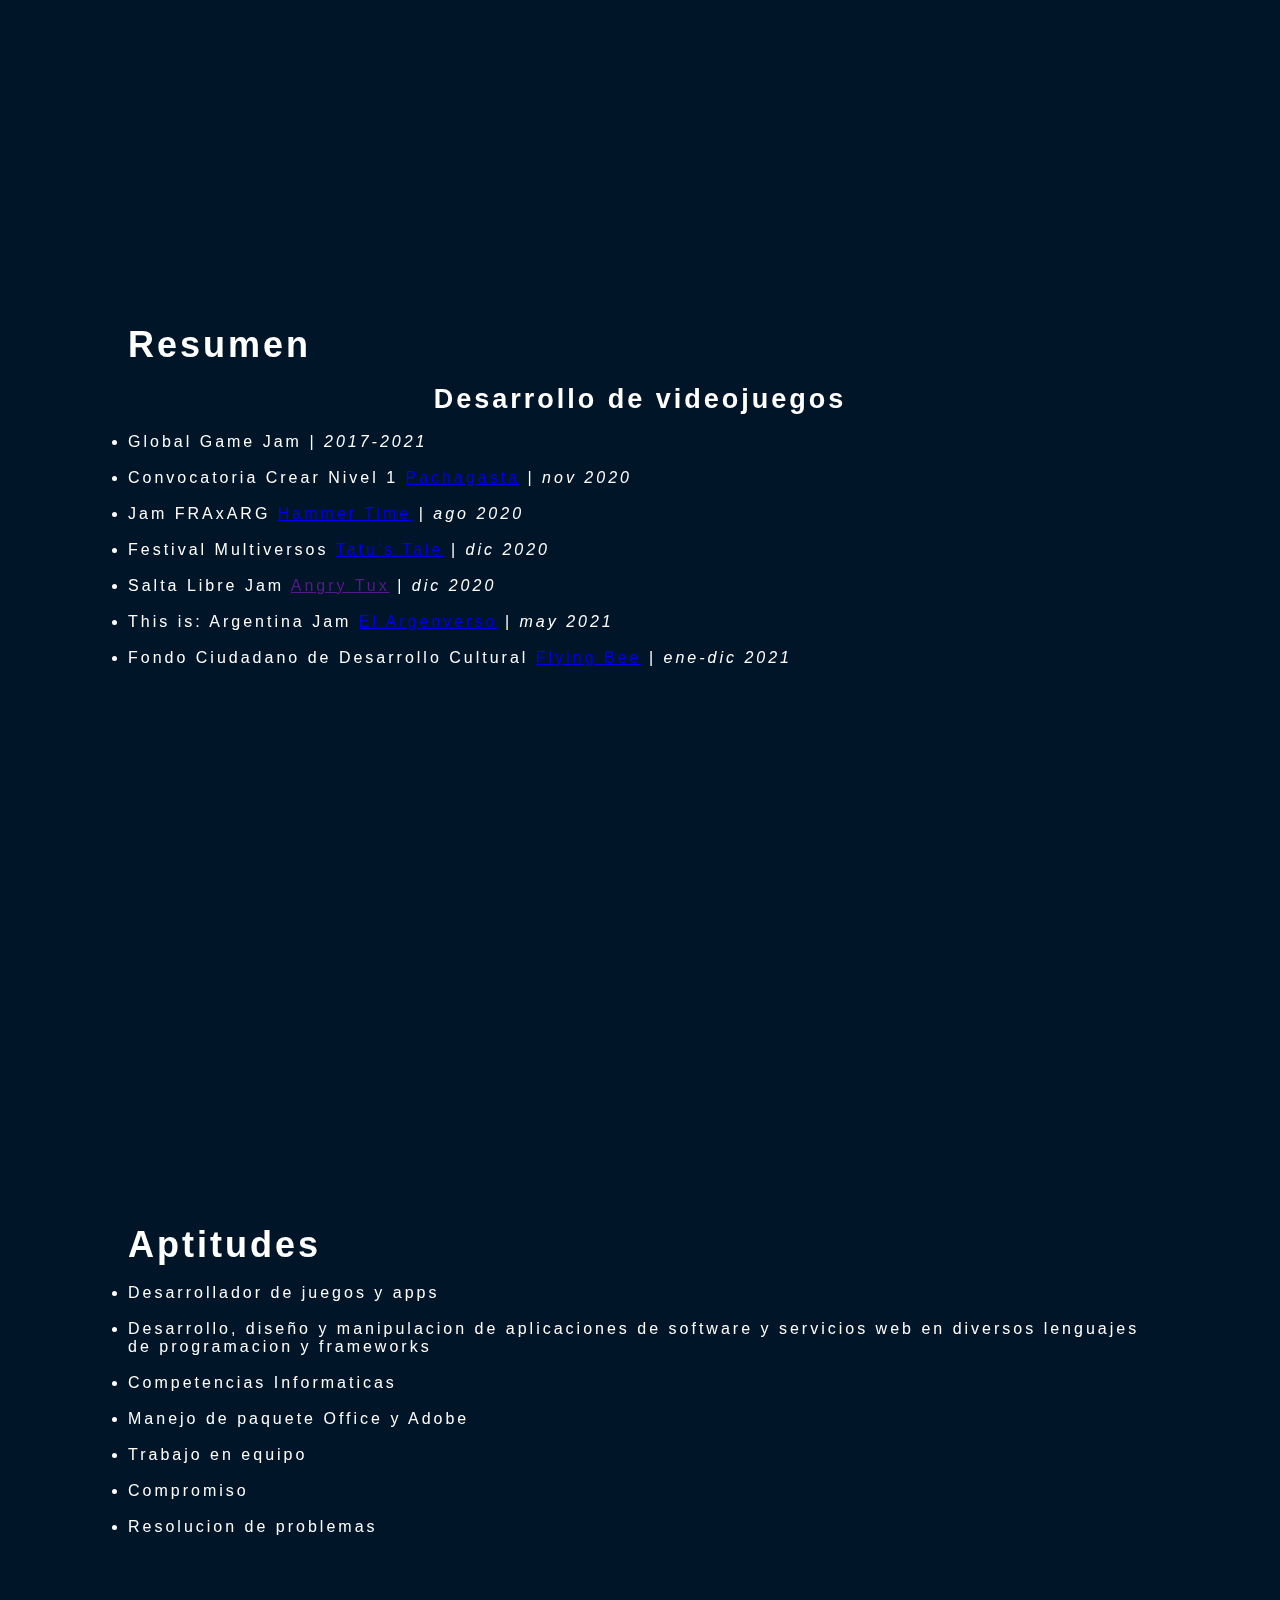
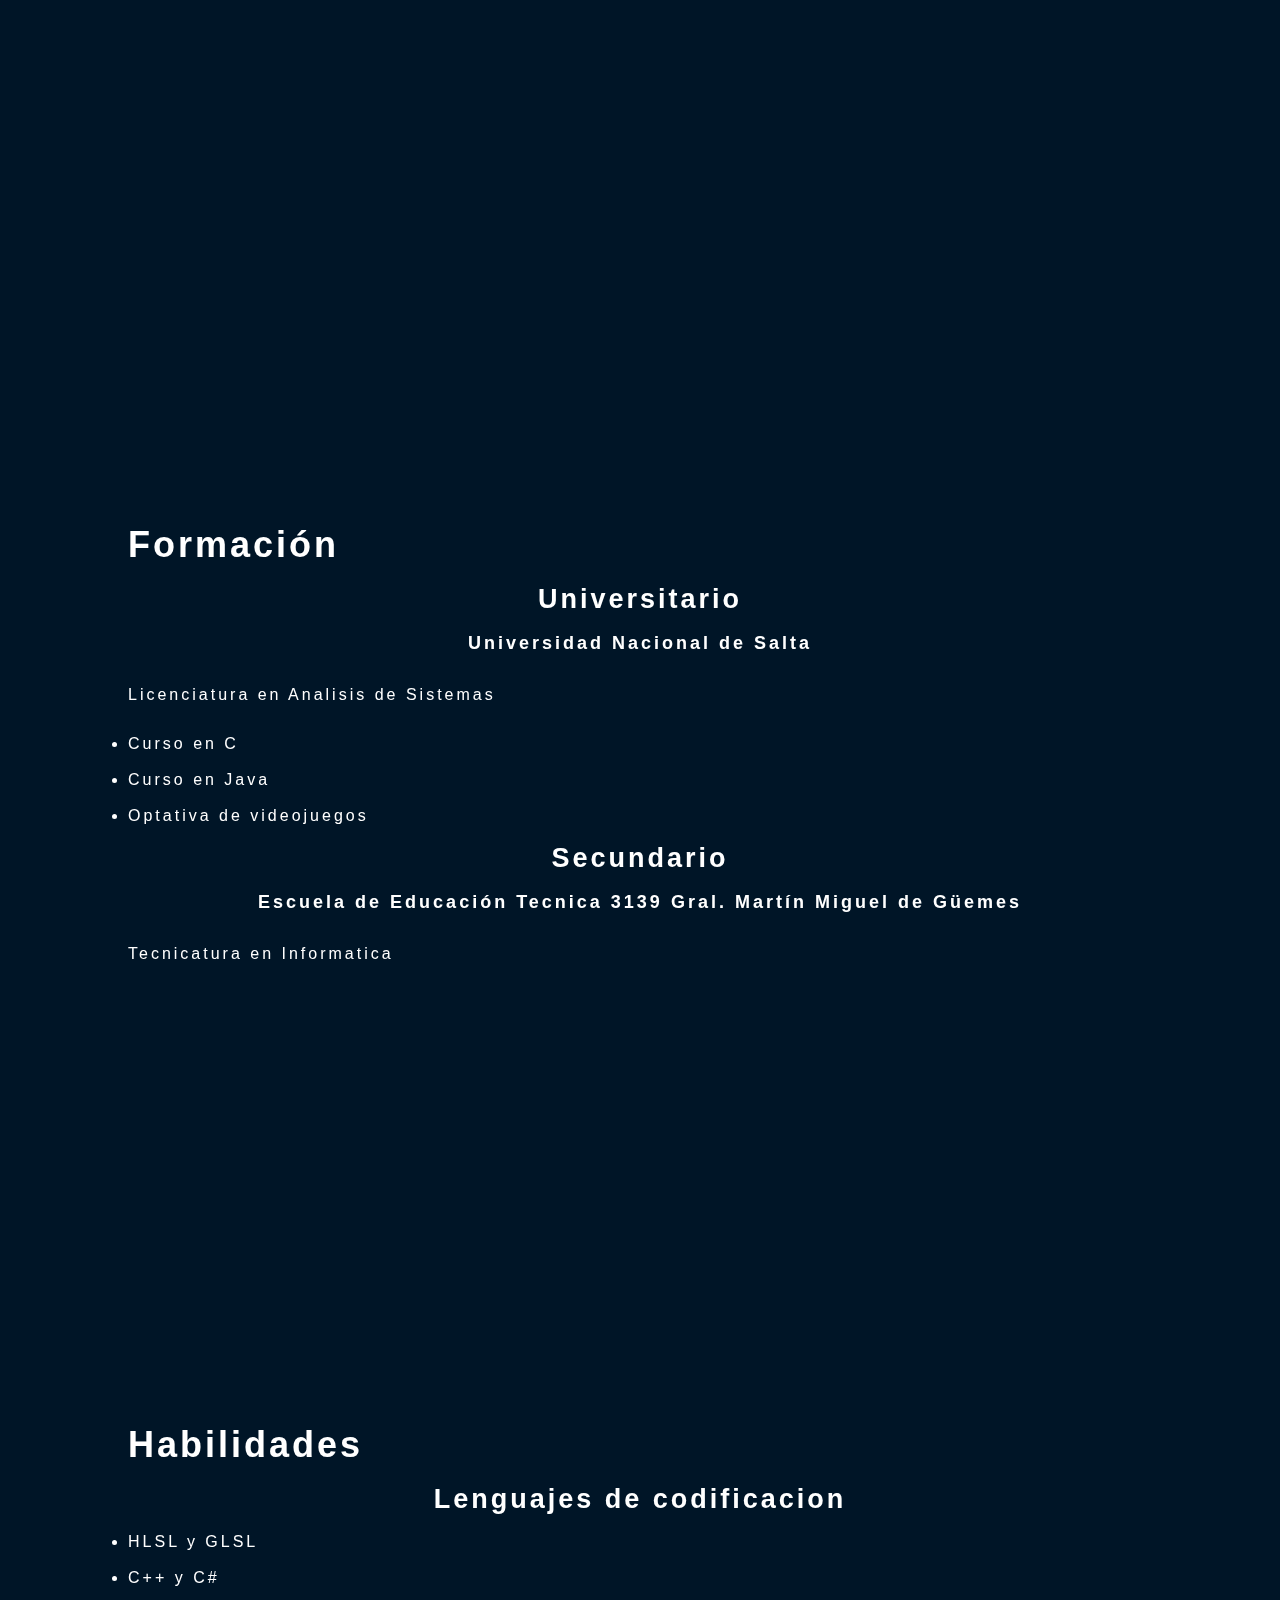
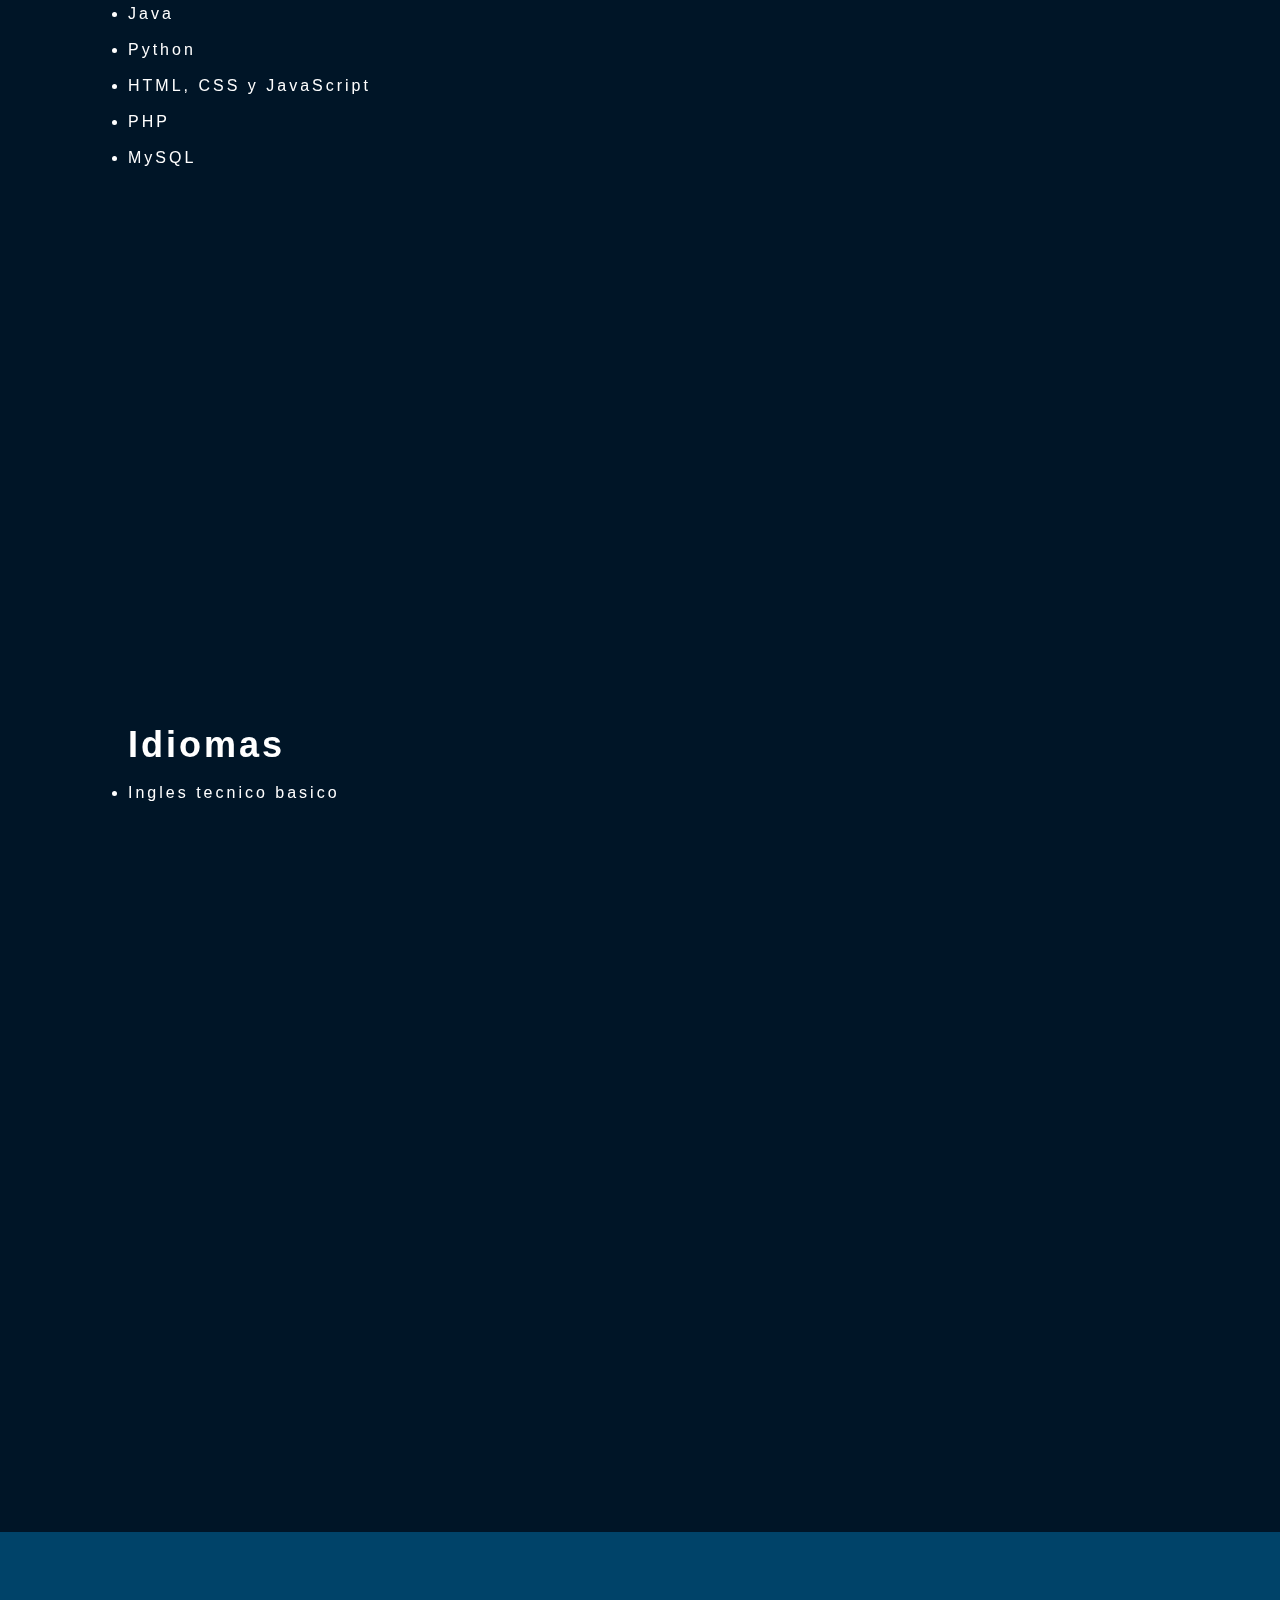
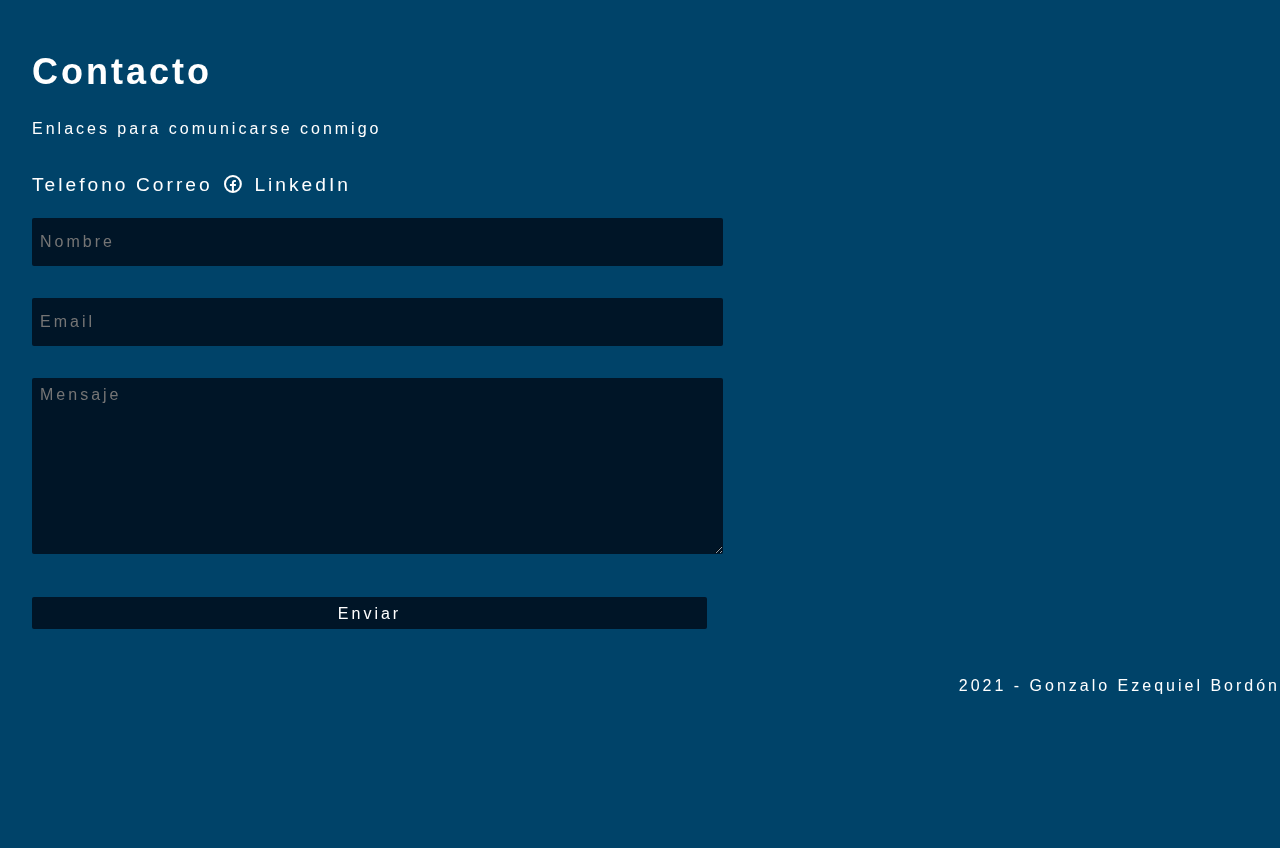
==== commit 81725b87: "cambios al index" ====
--- a/index.html
+++ b/index.html
@@ -1,128 +1,195 @@
 <!DOCTYPE html>
 <html lang="es">
-
-<head>
-    <meta charset="UTF-8">
-    <meta name="viewport" content="width=device-width, initial-scale=1.0">
+  <head>
+    <meta charset="UTF-8" />
+    <meta name="viewport" content="width=device-width, initial-scale=1.0" />
     <title>GonzoCV</title>
-    <link rel="stylesheet" href="fontello-78c8fa5f/css/fontello.css">
-    <link rel="stylesheet" href="src/styles/style.css">
-    <link rel="stylesheet" href="src/styles/mobile.css">
-    <meta http-equiv="X-UA-Compatible" content="ie=edge">
-</head>
-<body>
+    <link rel="stylesheet" href="fontello-78c8fa5f/css/fontello.css" />
+    <link rel="stylesheet" href="src/styles/style.css" />
+    <link rel="stylesheet" href="src/styles/mobile.css" />
+    <meta http-equiv="X-UA-Compatible" content="ie=edge" />
+  </head>
+  <body>
     <nav class="margin-1 padding-1 box-sizing-1">
-        <input type="checkbox" id="check">
-        <label for="check" class="checkbtn">
-            <i class="icon-menu"></i>
-        </label>
-        <!--<img src="img/logo-awe.png" alt="logo" id="logo" class="margin-t-1">-->
-        <h1>Curriculum Vitae</h1>
-        <ul class="list-style-1 margin-t-2">
-                <!-- responsive menu -->
-                <li><a href="#name">Inicio</a></li><hr>
-                <li><a href="#Perfil">Perfil</a></li>
-                <li><a href="#Resumen">Resumen</a></li>
-                <li><a href="#Aptitudes">Aptitudes</a></li>
-                <li><a href="#Formacion">Formación</a></li><hr>
-                <li><a href="#Habilidades">Habilidades</a></li>
-                <li><a href="#Idiomas">Idiomas</a></li>
-                <li><a href="#Contacto">Contacto</a></li><hr>
-                <li><a href="https://www.facebook.com/El-Gonzo-San-267503960481370" class="icon-facebook-circled"></a></li> <!-- FACEBOOK -->
-                <li><a href="mailto:bordongonzaloezequiel@gmail.com" class="icon-mail"></a></li> <!-- MAIL -->
-        </ul>
+      <input type="checkbox" id="check" />
+      <label for="check" class="checkbtn">
+        <i class="icon-menu"></i>
+      </label>
+      <!--<img src="img/logo-awe.png" alt="logo" id="logo" class="margin-t-1">-->
+      <h1>Curriculum Vitae</h1>
+      <ul class="list-style-1 margin-t-2">
+        <!-- responsive menu -->
+        <li><a href="#name">Inicio</a></li>
+        <hr />
+        <li><a href="#Perfil">Perfil</a></li>
+        <li><a href="#Resumen">Resumen</a></li>
+        <li><a href="#Aptitudes">Aptitudes</a></li>
+        <li><a href="#Formacion">Formación</a></li>
+        <hr />
+        <li><a href="#Habilidades">Habilidades</a></li>
+        <li><a href="#Idiomas">Idiomas</a></li>
+        <li><a href="#Contacto">Contacto</a></li>
+        <hr />
+        <li>
+          <a
+            href="https://www.facebook.com/El-Gonzo-San-267503960481370"
+            class="icon-facebook-circled"
+          ></a>
+        </li>
+        <!-- FACEBOOK -->
+        <li>
+          <a
+            href="mailto:bordongonzaloezequiel@gmail.com"
+            class="icon-mail"
+          ></a>
+        </li>
+        <!-- MAIL -->
+      </ul>
     </nav>
     <header id="name">
-        <video autoplay muted loop>
-            <source src="src/video/header.mp4" type="video/mp4">
-        </video>
-        <img src="src/img/face.png" alt="Foto de Gonzo" width="250" height="250">
-        <h1>Gonzalo Ezequiel Bordón</h1>
-        <h3>Estudiante y Programador</h3>
-        <p>Un gran apasionado por el desarrollo, desde aplicaciones hasta videojuegos.</p>
-        <p><i>"Si lo puedes imaginar, lo puedes programar."</i> - Alejandro Taboada</p>
+      <video autoplay muted loop>
+        <source src="src/video/header.mp4" type="video/mp4" />
+      </video>
+      <img
+        src="src/img/face.png"
+        alt="Foto de Gonzo"
+        width="250"
+        height="250"
+      />
+      <h1>Gonzalo Ezequiel Bordón</h1>
+      <h3>Programador</h3>
+      <p>
+        Un gran apasionado por el desarrollo, desde aplicaciones hasta
+        videojuegos.
+      </p>
+      <p>
+        <i>"Si lo puedes imaginar, lo puedes programar."</i> - Alejandro Taboada
+      </p>
     </header>
     <section>
-        <div id="Perfil">
-            <h2>Perfil</h2>
-            <p>Estudiante de la carrera de Licenciatura en Analisis de Sistemas. Desarrollador de software, desarrollador web y programador de videojuegos. Mi meta es conseguir experiencia laboral y tecnica en diferentes ambitos de la profesion. Predispuesto al trabajo en equipo, trabajo individual, local y remoto.</p>    
-        </div>
-        <div id="Resumen">
-            <h2>Resumen</h2>
-            <h3>Desarrollo de videojuegos</h3>
-            <ul>
-                <li>Global Game Jam | <i>2017-2021</i></li>
-                <li>Convocatoria Crear Nivel 1 <a href="https://gonzogames.itch.io/pachagasta">Pachagasta</a> | <i>nov 2020</i></li>
-                <li>Jam FRAxARG <a href="https://pioure.itch.io/hammer-time">Hammer Time</a> | <i>ago 2020</i></li>
-                <li>Festival Multiversos <a href="https://gonzogames.itch.io/la-liberacin-de-tat">Tatu's Tale</a> | <i>dic 2020</i></li>
-                <li>Salta Libre Jam <a href="">Angry Tux</a> | <i>dic 2020</i></li>
-                <li>This is: Argentina Jam <a href="https://gerardomatias.itch.io/el-argenverso">El Argenverso</a> | <i>may 2021</i></li>
-                <li>Fondo Ciudadano de Desarrollo Cultural <a href="https://gonzogames.itch.io/flying-bee">Flying Bee</a> | <i>ene-dic 2021</i></li>
-            </ul>
-        </div>
-        <div id="Aptitudes">
-            <h2>Aptitudes</h2>
+      <div id="Perfil">
+        <h2>Perfil</h2>
+        <p>
+          Estudiante de la carrera de Licenciatura en Analisis de Sistemas.
+          Desarrollador de software, desarrollador web y programador de
+          videojuegos. Mi meta es conseguir experiencia laboral y tecnica en
+          diferentes ambitos de la profesion. Predispuesto al trabajo en equipo,
+          trabajo individual, local y remoto.
+        </p>
+      </div>
+      <div id="Resumen">
+        <h2>Resumen</h2>
+        <h3>Desarrollo de videojuegos</h3>
         <ul>
-            <li>Desarrollador de videojuegos</li>
-            <li>Desarrollo, diseño y manipulacion de aplicaciones de software y servicios web en diversos lenguajes de programacion y frameworks</li>
-            <li>Competencias Informaticas</li>
-            <li>Manejo de paquete Office y Adobe</li>
-            <li>Trabajo en equipo</li>
-            <li>Compromiso</li>
-            <li>Resolucion de problemas</li>
+          <li>Global Game Jam | <i>2017-2021</i></li>
+          <li>
+            Convocatoria Crear Nivel 1
+            <a href="https://gonzogames.itch.io/pachagasta">Pachagasta</a> |
+            <i>nov 2020</i>
+          </li>
+          <li>
+            Jam FRAxARG
+            <a href="https://pioure.itch.io/hammer-time">Hammer Time</a> |
+            <i>ago 2020</i>
+          </li>
+          <li>
+            Festival Multiversos
+            <a href="https://gonzogames.itch.io/la-liberacin-de-tat"
+              >Tatu's Tale</a
+            >
+            | <i>dic 2020</i>
+          </li>
+          <li>Salta Libre Jam <a href="">Angry Tux</a> | <i>dic 2020</i></li>
+          <li>
+            This is: Argentina Jam
+            <a href="https://gerardomatias.itch.io/el-argenverso"
+              >El Argenverso</a
+            >
+            | <i>may 2021</i>
+          </li>
+          <li>
+            Fondo Ciudadano de Desarrollo Cultural
+            <a href="https://gonzogames.itch.io/flying-bee">Flying Bee</a> |
+            <i>ene-dic 2021</i>
+          </li>
         </ul>
-        </div>
-        <div id="Formacion">
-            <h2>Formación</h2>
-            <h3>Universitario</h3>
-            <h4>Universidad Nacional de Salta</h4>
-            <p>Licenciatura en Analisis de Sistemas</p>
-            <ul>
-                <li>Curso en C</li>
-                <li>Curso en Java</li>
-                <li>Optativa de videojuegos</li>
-            </ul>
-            <h3>Secundario</h3>
-            <h4>Escuela de Educación Tecnica 3139 Gral. Martín Miguel de Güemes</h4>
-            <p>Tecnicatura en Informatica</p>
-        </div>
-        <div id="Habilidades">
-            <h2>Habilidades</h2>
-            <h3>Lenguajes de codificacion</h3>
-            <ul>
-                <li>HLSL y GLSL</li>
-                <li>C++ y C#</li>
-                <li>Java</li>
-                <li>Python</li>
-                <li>HTML, CSS y JavaScript</li>
-                <li>PHP</li>
-                <li>MySQL</li>
-            </ul>
-        </div>
-        <div id="Idiomas">
-            <h2>Idiomas</h2>
-            <ul>
-                <li>Ingles tecnico basico</li>
-            </ul>
-        </div>
+      </div>
+      <div id="Aptitudes">
+        <h2>Aptitudes</h2>
+        <ul>
+          <li>Desarrollador de juegos y apps</li>
+          <li>
+            Desarrollo, diseño y manipulacion de aplicaciones de software y
+            servicios web en diversos lenguajes de programacion y frameworks
+          </li>
+          <li>Competencias Informaticas</li>
+          <li>Manejo de paquete Office y Adobe</li>
+          <li>Trabajo en equipo</li>
+          <li>Compromiso</li>
+          <li>Resolucion de problemas</li>
+        </ul>
+      </div>
+      <div id="Formacion">
+        <h2>Formación</h2>
+        <h3>Universitario</h3>
+        <h4>Universidad Nacional de Salta</h4>
+        <p>Licenciatura en Analisis de Sistemas</p>
+        <ul>
+          <li>Curso en C</li>
+          <li>Curso en Java</li>
+          <li>Optativa de videojuegos</li>
+        </ul>
+        <h3>Secundario</h3>
+        <h4>Escuela de Educación Tecnica 3139 Gral. Martín Miguel de Güemes</h4>
+        <p>Tecnicatura en Informatica</p>
+      </div>
+      <div id="Habilidades">
+        <h2>Habilidades</h2>
+        <h3>Lenguajes de codificacion</h3>
+        <ul>
+          <li>HLSL y GLSL</li>
+          <li>C++ y C#</li>
+          <li>Java</li>
+          <li>Python</li>
+          <li>HTML, CSS y JavaScript</li>
+          <li>PHP</li>
+          <li>MySQL</li>
+        </ul>
+      </div>
+      <div id="Idiomas">
+        <h2>Idiomas</h2>
+        <ul>
+          <li>Ingles tecnico basico</li>
+        </ul>
+      </div>
     </section>
     <footer>
-        <h2>Contacto</h2>
-        <ul>
-            <p>Enlaces para comunicarse conmigo</p>
-            <li><a href="tel:+15 387 5717500">Telefono</a></li>
-            <li><a href="mailto:bordongonzaloezequiel@gmail.com">Correo</a></li>
-            <li><a href="https://www.facebook.com/El-Gonzo-San-267503960481370" class="icon-facebook-circled"></a></li>
-            <li><a href="https://www.linkedin.com/in/gonzalo-ezequiel-bord%C3%B3n-1a0881211/" class="icon-linkedin-squared">LinkedIn</a></li>
-        </ul>
-        <form action="src/php/email.php" method="post">
-            <input type="text" name="nombre" placeholder="Nombre">
-            <input type="email" name="email" placeholder="Email">
-            <textarea name="mensaje" placeholder="Mensaje"></textarea>
-            <input type="submit" value="Enviar">
-        </form>
-        <p style="text-align: right;"> 2021 - Gonzalo Ezequiel Bordón</p>
+      <h2>Contacto</h2>
+      <ul>
+        <p>Enlaces para comunicarse conmigo</p>
+        <li><a href="tel:+15 387 5717500">Telefono</a></li>
+        <li><a href="mailto:bordongonzaloezequiel@gmail.com">Correo</a></li>
+        <li>
+          <a
+            href="https://www.facebook.com/El-Gonzo-San-267503960481370"
+            class="icon-facebook-circled"
+          ></a>
+        </li>
+        <li>
+          <a
+            href="https://www.linkedin.com/in/gonzalo-ezequiel-bord%C3%B3n-1a0881211/"
+            class="icon-linkedin-squared"
+            >LinkedIn</a
+          >
+        </li>
+      </ul>
+      <form action="src/php/email.php" method="post">
+        <input type="text" name="nombre" placeholder="Nombre" />
+        <input type="email" name="email" placeholder="Email" />
+        <textarea name="mensaje" placeholder="Mensaje"></textarea>
+        <input type="submit" value="Enviar" />
+      </form>
+      <p style="text-align: right;">2021 - Gonzalo Ezequiel Bordón</p>
     </footer>
-</body>
-
+  </body>
 </html>
